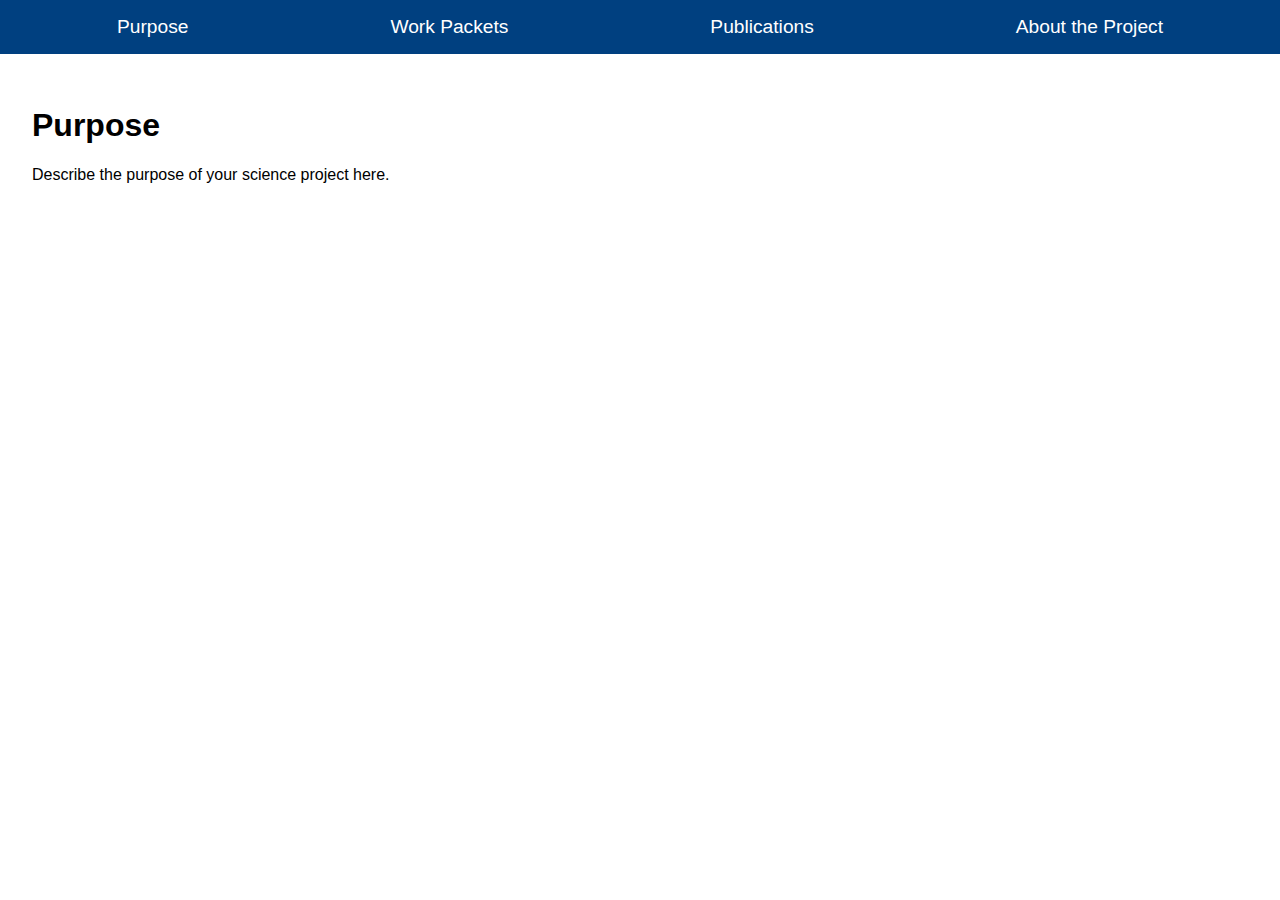
==== index.html @ a75b5d67 "basic intro" ====
<!DOCTYPE html>
<html lang="en">
<head>
    <meta charset="UTF-8">
    <meta name="viewport" content="width=device-width, initial-scale=1.0">
    <title>Science Project</title>
    <link rel="stylesheet" href="styles.css">
    <script>
        function showTab(tabId) {
            const tabs = document.querySelectorAll('.tab-content');
            tabs.forEach(tab => tab.classList.remove('active'));

            const activeTab = document.getElementById(tabId);
            activeTab.classList.add('active');
        }
    </script>
</head>
<body>
<nav>
    <a href="#" onclick="showTab('purpose')">Purpose</a>
    <a href="#" onclick="showTab('work-packets')">Work Packets</a>
    <a href="#" onclick="showTab('publications')">Publications</a>
    <a href="about.html">About the Project</a>
</nav>

<div id="purpose" class="tab-content active">
    <h1>Purpose</h1>
    <p>Describe the purpose of your science project here.</p>
</div>

<div id="work-packets" class="tab-content">
    <h1>Work Packets</h1>
    <p>Include details about your work packets here.</p>
</div>

<div id="publications" class="tab-content">
    <h1>Publications</h1>
    <p>List any publications or related resources here.</p>
</div>
</body>
</html>
---- styles.css ----
body {
    font-family: Arial, sans-serif;
    margin: 0;
    padding: 0;
}
nav {
    background-color: #004080;
    color: white;
    display: flex;
    justify-content: space-around;
    padding: 1rem;
}
nav a {
    color: white;
    text-decoration: none;
    font-size: 1.2rem;
}
nav a:hover {
    text-decoration: underline;
}
.tab-content {
    display: none;
    padding: 2rem;
}
.tab-content.active {
    display: block;
}
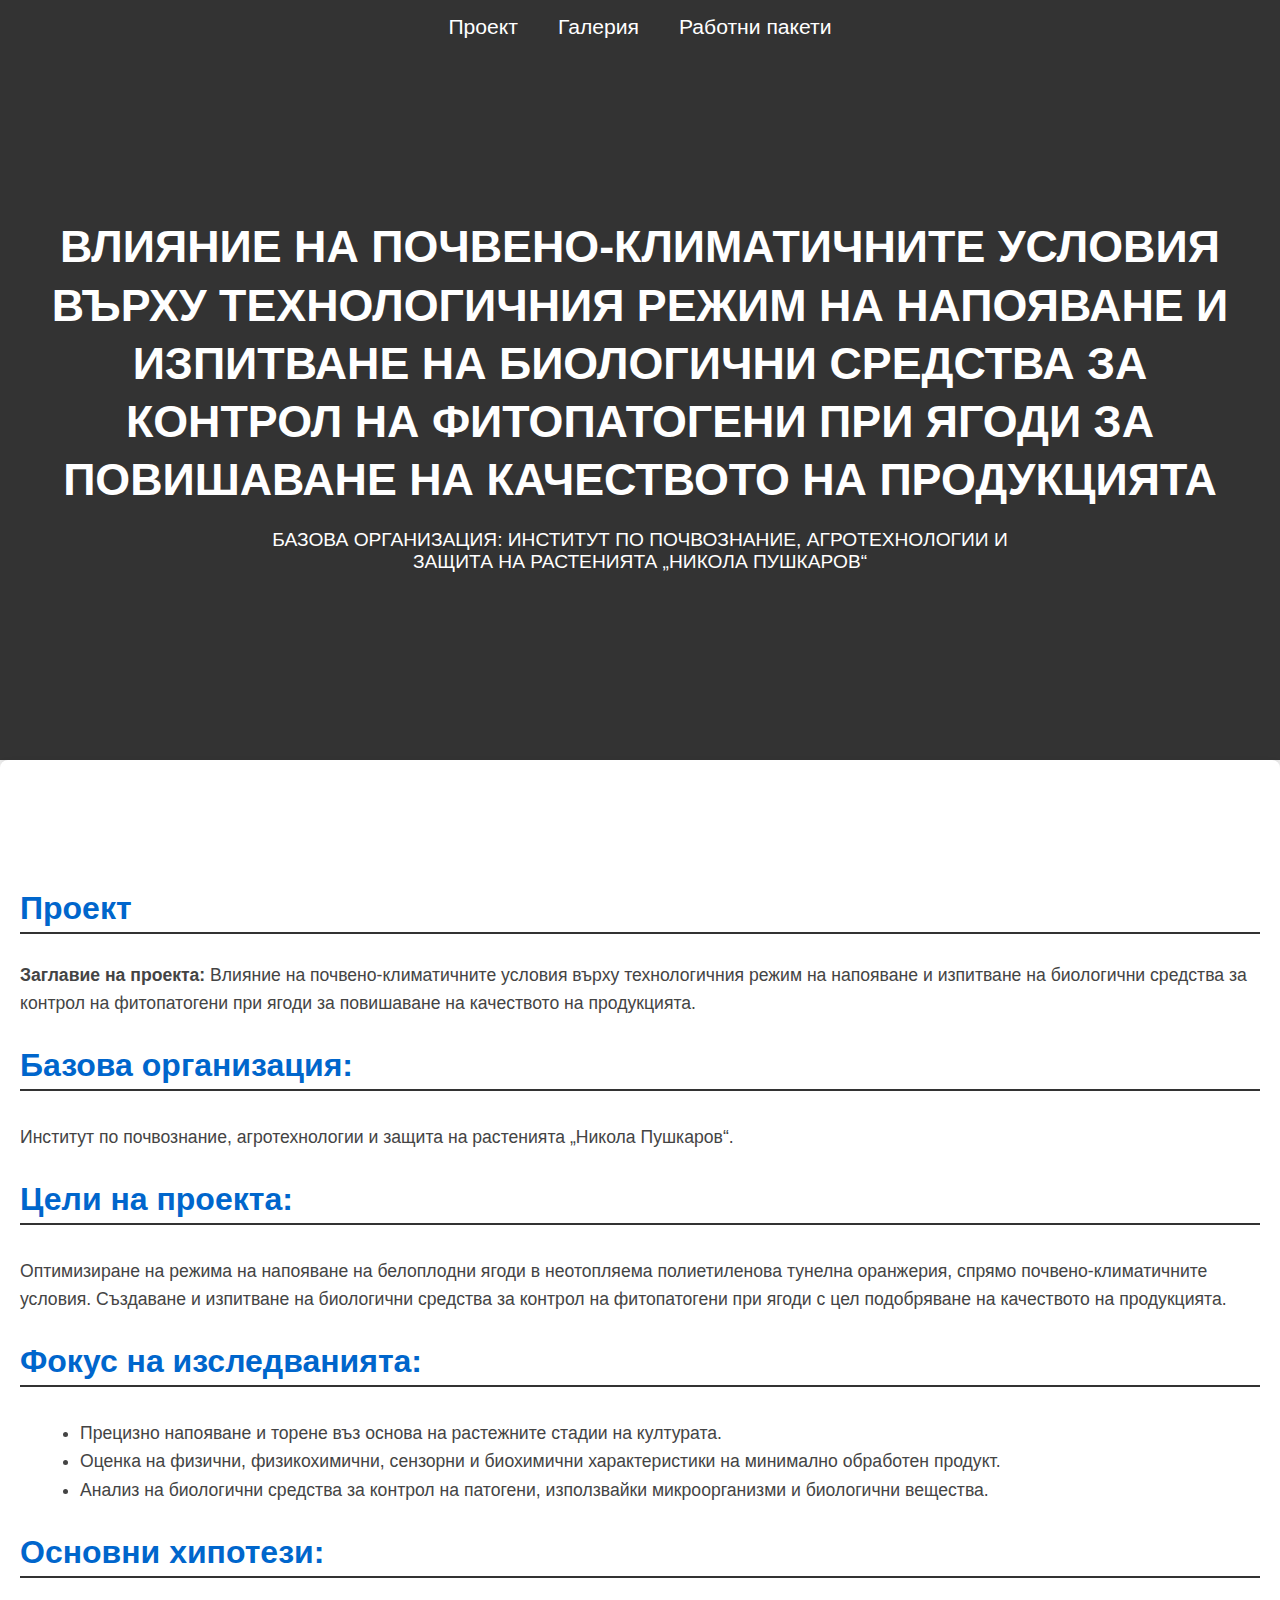
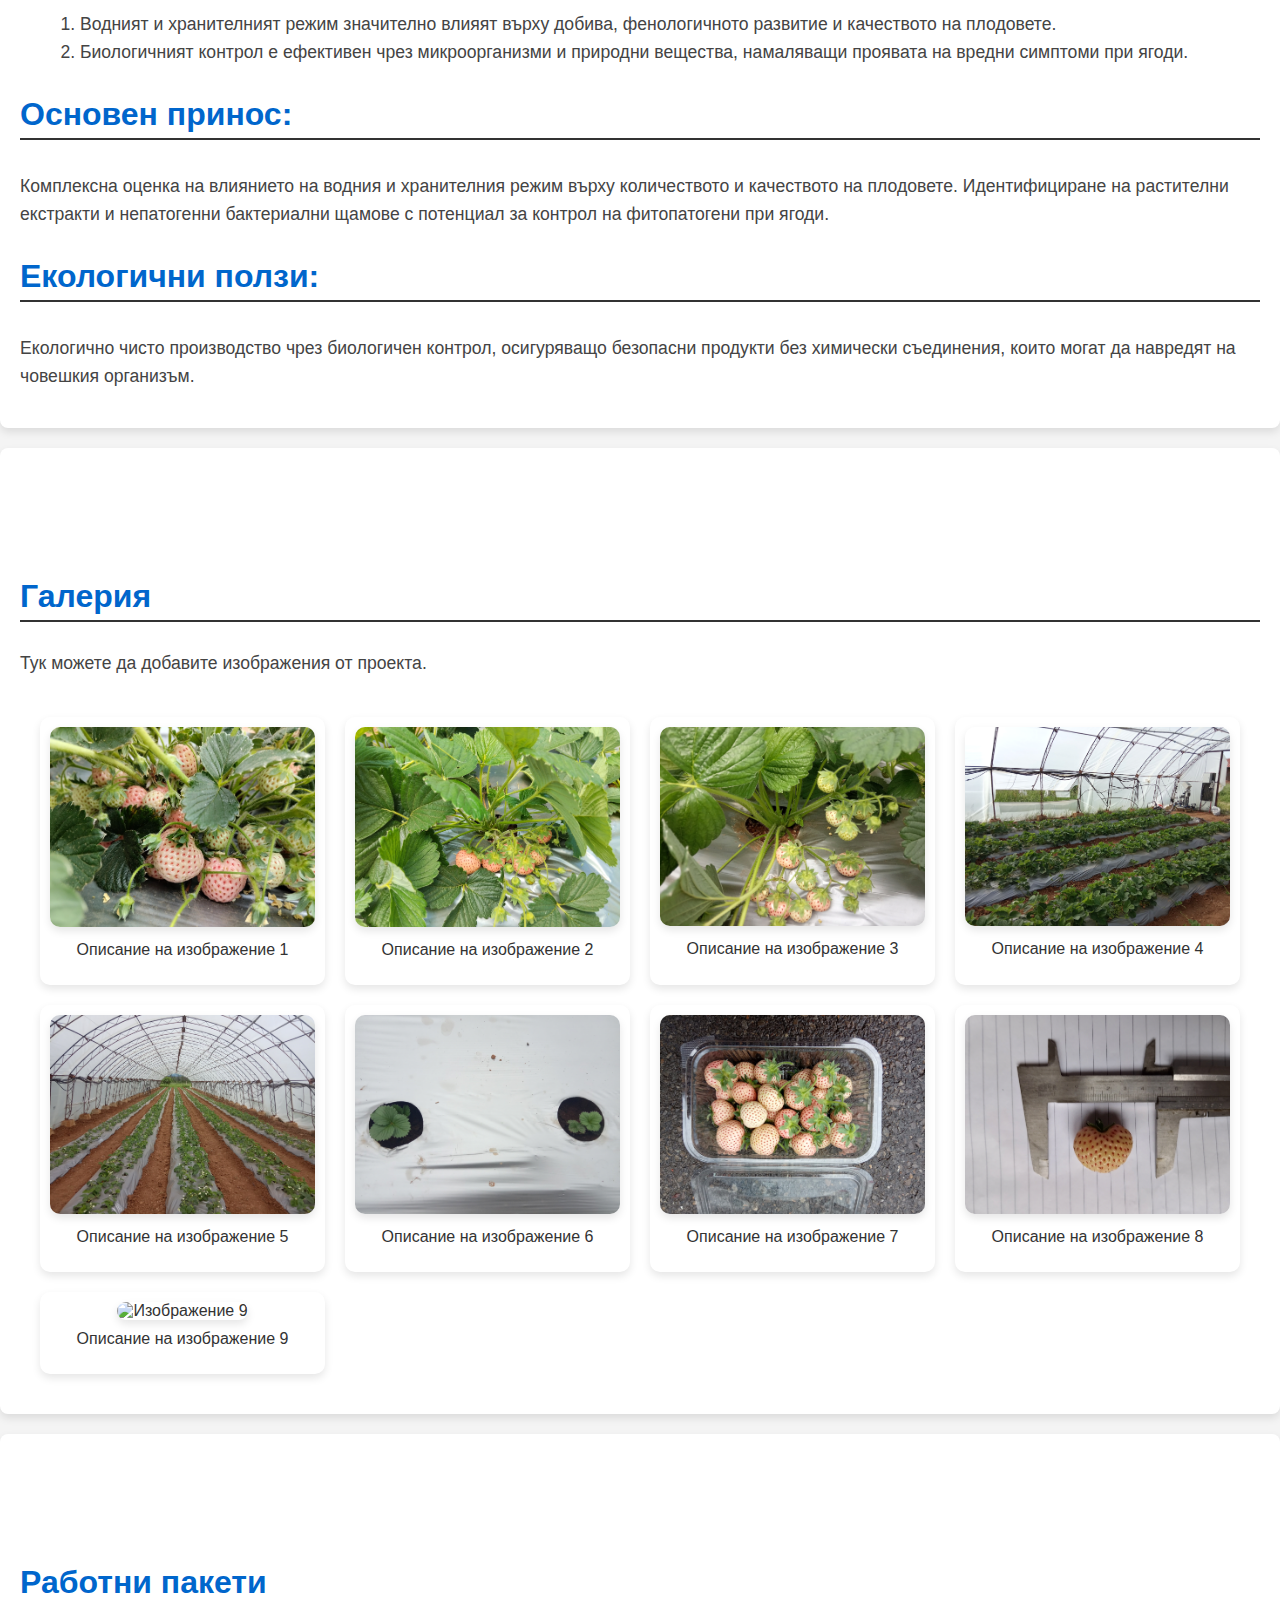
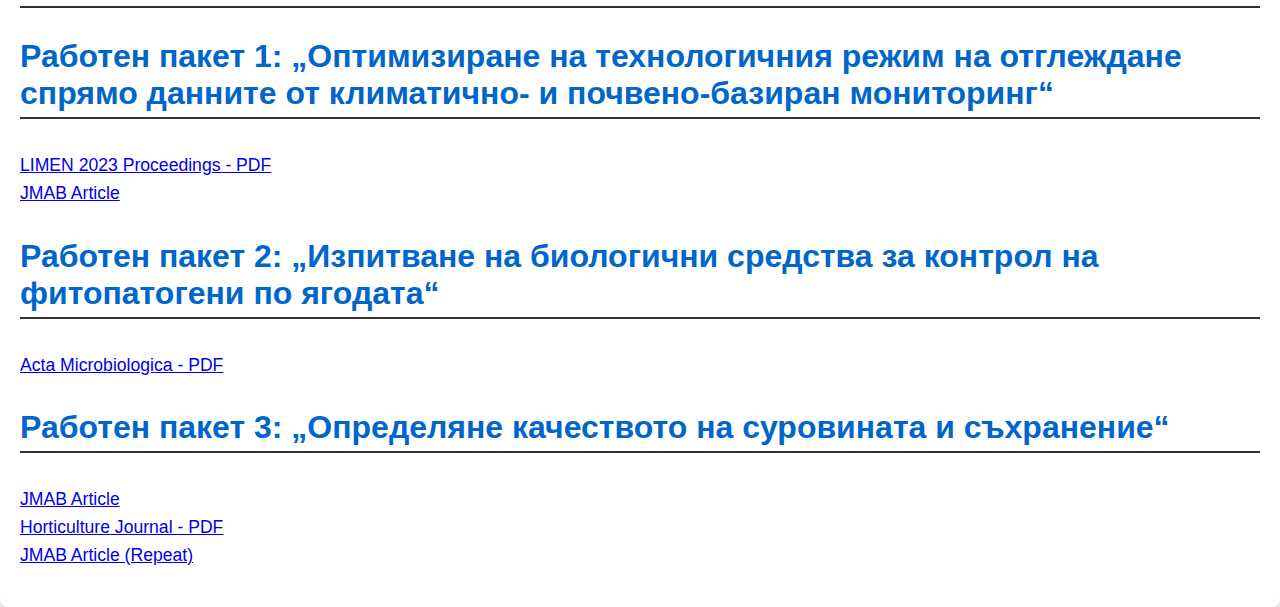
==== commit 0aae9cc6: "testing" ====
--- a/index.html
+++ b/index.html
@@ -1,41 +1,269 @@
 <!DOCTYPE html>
-<html lang="en">
+<html lang="bg">
 <head>
     <meta charset="UTF-8">
     <meta name="viewport" content="width=device-width, initial-scale=1.0">
-    <title>Science Project</title>
-    <link rel="stylesheet" href="styles.css">
-    <script>
-        function showTab(tabId) {
-            const tabs = document.querySelectorAll('.tab-content');
-            tabs.forEach(tab => tab.classList.remove('active'));
-
-            const activeTab = document.getElementById(tabId);
-            activeTab.classList.add('active');
-        }
-    </script>
+    <title>Научно изследване</title>
+    <style>
+        body, html {
+            margin: 0;
+            padding: 0;
+            height: 100%;
+            font-family: Arial, sans-serif;
+            background-color: #f4f4f4; /* Light background color */
+            color: #333;
+        }
+        /* Hero Section */
+        .hero {
+            display: flex;
+            justify-content: center;
+            align-items: center;
+            height: 80vh;
+            padding: 20px;
+            background-color: #333; /* Dark background color */
+            color: white;
+            text-align: center;
+            box-shadow: 0 4px 8px rgba(0, 0, 0, 0.1); /* Slight shadow for depth */
+        }
+        .hero h1 {
+            font-size: 2.8em;
+            margin-bottom: 20px;
+            line-height: 1.3;
+        }
+        .hero p {
+            font-size: 1.2em;
+            max-width: 800px;
+            margin: 0 auto;
+        }
+
+        /* Navbar */
+        .nav-list {
+            display: flex;
+            justify-content: center;
+            background-color: #333;
+            list-style-type: none;
+            margin: 0;
+            padding: 10px 0;
+            position: fixed;
+            top: 0;
+            width: 100%;
+            z-index: 1000;
+        }
+        .nav-list li {
+            margin: 0 20px;
+        }
+        .nav-list a {
+            color: white;
+            text-decoration: none;
+            font-size: 1.2em;
+        }
+        .nav-list a:hover {
+            text-decoration: underline;
+        }
+
+        /* Content sections */
+        .content {
+            padding: 100px 20px 20px; /* Adjusted for spacing below navbar */
+            background-color: white;
+            box-shadow: 0 4px 8px rgba(0, 0, 0, 0.1);
+            margin-bottom: 20px;
+            border-radius: 8px;
+        }
+        .section-title {
+            font-size: 2em;
+            margin-top: 30px;
+            border-bottom: 2px solid #333;
+            padding-bottom: 5px;
+            color: #0066cc;
+        }
+        .section-content {
+            font-size: 1.1em;
+            line-height: 1.6;
+            margin-top: 15px;
+            color: #444;
+        }
+        ul, ol {
+            font-size: 1.1em;
+            line-height: 1.6;
+            margin-left: 20px;
+        }
+
+        /* Gallery Grid Layout */
+        .gallery-grid {
+            display: grid;
+            grid-template-columns: repeat(auto-fill, minmax(250px, 1fr));
+            gap: 20px;
+            padding: 20px;
+            margin-top: 20px;
+        }
+        .gallery-item {
+            background-color: #fff;
+            padding: 10px;
+            border-radius: 10px;
+            text-align: center;
+            box-shadow: 0 4px 8px rgba(0, 0, 0, 0.1);
+            transition: transform 0.3s ease, box-shadow 0.3s ease;
+        }
+        .gallery-item img {
+            width: 100%;
+            height: auto;
+            border-radius: 10px;
+            box-shadow: 0 4px 8px rgba(0, 0, 0, 0.1);
+        }
+        .gallery-item p {
+            font-size: 1em;
+            color: #333;
+            margin-top: 10px;
+        }
+        .gallery-item:hover {
+            transform: scale(1.05);
+            box-shadow: 0 6px 12px rgba(0, 0, 0, 0.2);
+        }
+
+        /* Links */
+        .work-package-links a {
+            color: #0066cc;
+            text-decoration: none;
+            font-weight: bold;
+        }
+        .work-package-links a:hover {
+            text-decoration: underline;
+        }
+
+    </style>
 </head>
 <body>
-<nav>
-    <a href="#" onclick="showTab('purpose')">Purpose</a>
-    <a href="#" onclick="showTab('work-packets')">Work Packets</a>
-    <a href="#" onclick="showTab('publications')">Publications</a>
-    <a href="about.html">About the Project</a>
-</nav>
-
-<div id="purpose" class="tab-content active">
-    <h1>Purpose</h1>
-    <p>Describe the purpose of your science project here.</p>
-</div>
-
-<div id="work-packets" class="tab-content">
-    <h1>Work Packets</h1>
-    <p>Include details about your work packets here.</p>
-</div>
-
-<div id="publications" class="tab-content">
-    <h1>Publications</h1>
-    <p>List any publications or related resources here.</p>
-</div>
+
+<!-- Navbar -->
+<ul class="nav-list">
+    <li><a href="#project">Проект</a></li>
+    <li><a href="#gallery">Галерия</a></li>
+    <li><a href="#work-packages">Работни пакети</a></li>
+</ul>
+
+<!-- Hero Section -->
+<div class="hero">
+    <div>
+        <h1>ВЛИЯНИЕ НА ПОЧВЕНО-КЛИМАТИЧНИТЕ УСЛОВИЯ ВЪРХУ ТЕХНОЛОГИЧНИЯ РЕЖИМ НА НАПОЯВАНЕ И ИЗПИТВАНЕ НА БИОЛОГИЧНИ СРЕДСТВА ЗА КОНТРОЛ НА ФИТОПАТОГЕНИ ПРИ ЯГОДИ ЗА ПОВИШАВАНЕ НА КАЧЕСТВОТО НА ПРОДУКЦИЯТА</h1>
+        <p>БАЗОВА ОРГАНИЗАЦИЯ: ИНСТИТУТ ПО ПОЧВОЗНАНИЕ, АГРОТЕХНОЛОГИИ И ЗАЩИТА НА РАСТЕНИЯТА „НИКОЛА ПУШКАРОВ“</p>
+    </div>
+</div>
+
+<!-- Project Section -->
+<div id="project" class="content">
+    <h2 class="section-title">Проект</h2>
+    <p class="section-content">
+        <strong>Заглавие на проекта:</strong> Влияние на почвено-климатичните условия върху технологичния режим на напояване и изпитване на биологични средства за контрол на фитопатогени при ягоди за повишаване на качеството на продукцията.
+    </p>
+    <h3 class="section-title">Базова организация:</h3>
+    <p class="section-content">
+        Институт по почвознание, агротехнологии и защита на растенията „Никола Пушкаров“.
+    </p>
+    <h3 class="section-title">Цели на проекта:</h3>
+    <p class="section-content">
+        Оптимизиране на режима на напояване на белоплодни ягоди в неотопляема полиетиленова тунелна оранжерия, спрямо почвено-климатичните условия. Създаване и изпитване на биологични средства за контрол на фитопатогени при ягоди с цел подобряване на качеството на продукцията.
+    </p>
+    <h3 class="section-title">Фокус на изследванията:</h3>
+    <ul class="section-content">
+        <li>Прецизно напояване и торене въз основа на растежните стадии на културата.</li>
+        <li>Оценка на физични, физикохимични, сензорни и биохимични характеристики на минимално обработен продукт.</li>
+        <li>Анализ на биологични средства за контрол на патогени, използвайки микроорганизми и биологични вещества.</li>
+    </ul>
+    <h3 class="section-title">Основни хипотези:</h3>
+    <ol class="section-content">
+        <li>Водният и хранителният режим значително влияят върху добива, фенологичното развитие и качеството на плодовете.</li>
+        <li>Биологичният контрол е ефективен чрез микроорганизми и природни вещества, намаляващи проявата на вредни симптоми при ягоди.</li>
+    </ol>
+    <h3 class="section-title">Основен принос:</h3>
+    <p class="section-content">
+        Комплексна оценка на влиянието на водния и хранителния режим върху количеството и качеството на плодовете. Идентифициране на растителни екстракти и непатогенни бактериални щамове с потенциал за контрол на фитопатогени при ягоди.
+    </p>
+    <h3 class="section-title">Екологични ползи:</h3>
+    <p class="section-content">
+        Екологично чисто производство чрез биологичен контрол, осигуряващо безопасни продукти без химически съединения, които могат да навредят на човешкия организъм.
+    </p>
+</div>
+
+<!-- Gallery Section -->
+<div id="gallery" class="content">
+    <h2 class="section-title">Галерия</h2>
+    <p class="section-content">Тук можете да добавите изображения от проекта.</p>
+
+    <!-- Gallery Container -->
+    <div class="gallery-grid">
+        <!-- Image 1 -->
+        <div class="gallery-item">
+            <img src="photos/straw_b_close.png" alt="Изображение 1">
+            <p>Описание на изображение 1</p>
+        </div>
+        <!-- Image 2 -->
+        <div class="gallery-item">
+            <img src="photos/straw_b_far1.png" alt="Изображение 2">
+            <p>Описание на изображение 2</p>
+        </div>
+        <!-- Image 3 -->
+        <div class="gallery-item">
+            <img src="photos/straw_b_far2.png" alt="Изображение 3">
+            <p>Описание на изображение 3</p>
+        </div>
+        <!-- Image 4 -->
+        <div class="gallery-item">
+            <img src="photos/straw_b_field.png" alt="Изображение 4">
+            <p>Описание на изображение 4</p>
+        </div>
+        <!-- Image 5 -->
+        <div class="gallery-item">
+            <img src="photos/straw_b_field_vertical.png" alt="Изображение 5">
+            <p>Описание на изображение 5</p>
+        </div>
+        <!-- Image 6 -->
+        <div class="gallery-item">
+            <img src="photos/straw_b_holes.png" alt="Изображение 6">
+            <p>Описание на изображение 6</p>
+        </div>
+        <!-- Image 7 -->
+        <div class="gallery-item">
+            <img src="photos/straw_b_pack.png" alt="Изображение 7">
+            <p>Описание на изображение 7</p>
+        </div>
+        <!-- Image 8 -->
+        <div class="gallery-item">
+            <img src="photos/straw_b_size.png" alt="Изображение 8">
+            <p>Описание на изображение 8</p>
+        </div>
+        <!-- Image 9 -->
+        <div class="gallery-item">
+            <img src="photos/watering_machine.png" alt="Изображение 9">
+            <p>Описание на изображение 9</p>
+        </div>
+    </div>
+</div>
+
+<!-- Work Packages Section -->
+<div id="work-packages" class="content">
+    <h2 class="section-title">Работни пакети</h2>
+
+    <!-- Work Package 1 -->
+    <h3 class="section-title">Работен пакет 1: „Оптимизиране на технологичния режим на отглеждане спрямо данните от климатично- и почвено-базиран мониторинг“</h3>
+    <p class="section-content">
+        <a href="https://limen-conference.com/wp-content/uploads/2024/10/LIMEN_2023-Proceedings-WEB.pdf" target="_blank">LIMEN 2023 Proceedings - PDF</a><br>
+        <a href="https://jmabonline.com/en/article/NOaAtILAlbXzFqUeLrQF" target="_blank">JMAB Article</a>
+    </p>
+
+    <!-- Work Package 2 -->
+    <h3 class="section-title">Работен пакет 2: „Изпитване на биологични средства за контрол на фитопатогени по ягодата“</h3>
+    <p class="section-content">
+        <a href="https://actamicrobio.bg/archive/issue-3-2024/amb-3-2024-article-10.pdf" target="_blank">Acta Microbiologica - PDF</a>
+    </p>
+
+    <!-- Work Package 3 -->
+    <h3 class="section-title">Работен пакет 3: „Определяне качеството на суровината и съхранение“</h3>
+    <p class="section-content">
+        <a href="https://jmabonline.com/en/article/2PJq7ldE7EzakImATz9h" target="_blank">JMAB Article</a><br>
+        <a href="https://horticulturejournal.usamv.ro/pdf/2024/issue_1/Art58.pdf" target="_blank">Horticulture Journal - PDF</a><br>
+        <a href="https://jmabonline.com/en/article/NOaAtILAlbXzFqUeLrQF" target="_blank">JMAB Article (Repeat)</a>
+    </p>
+</div>
+
 </body>
 </html>
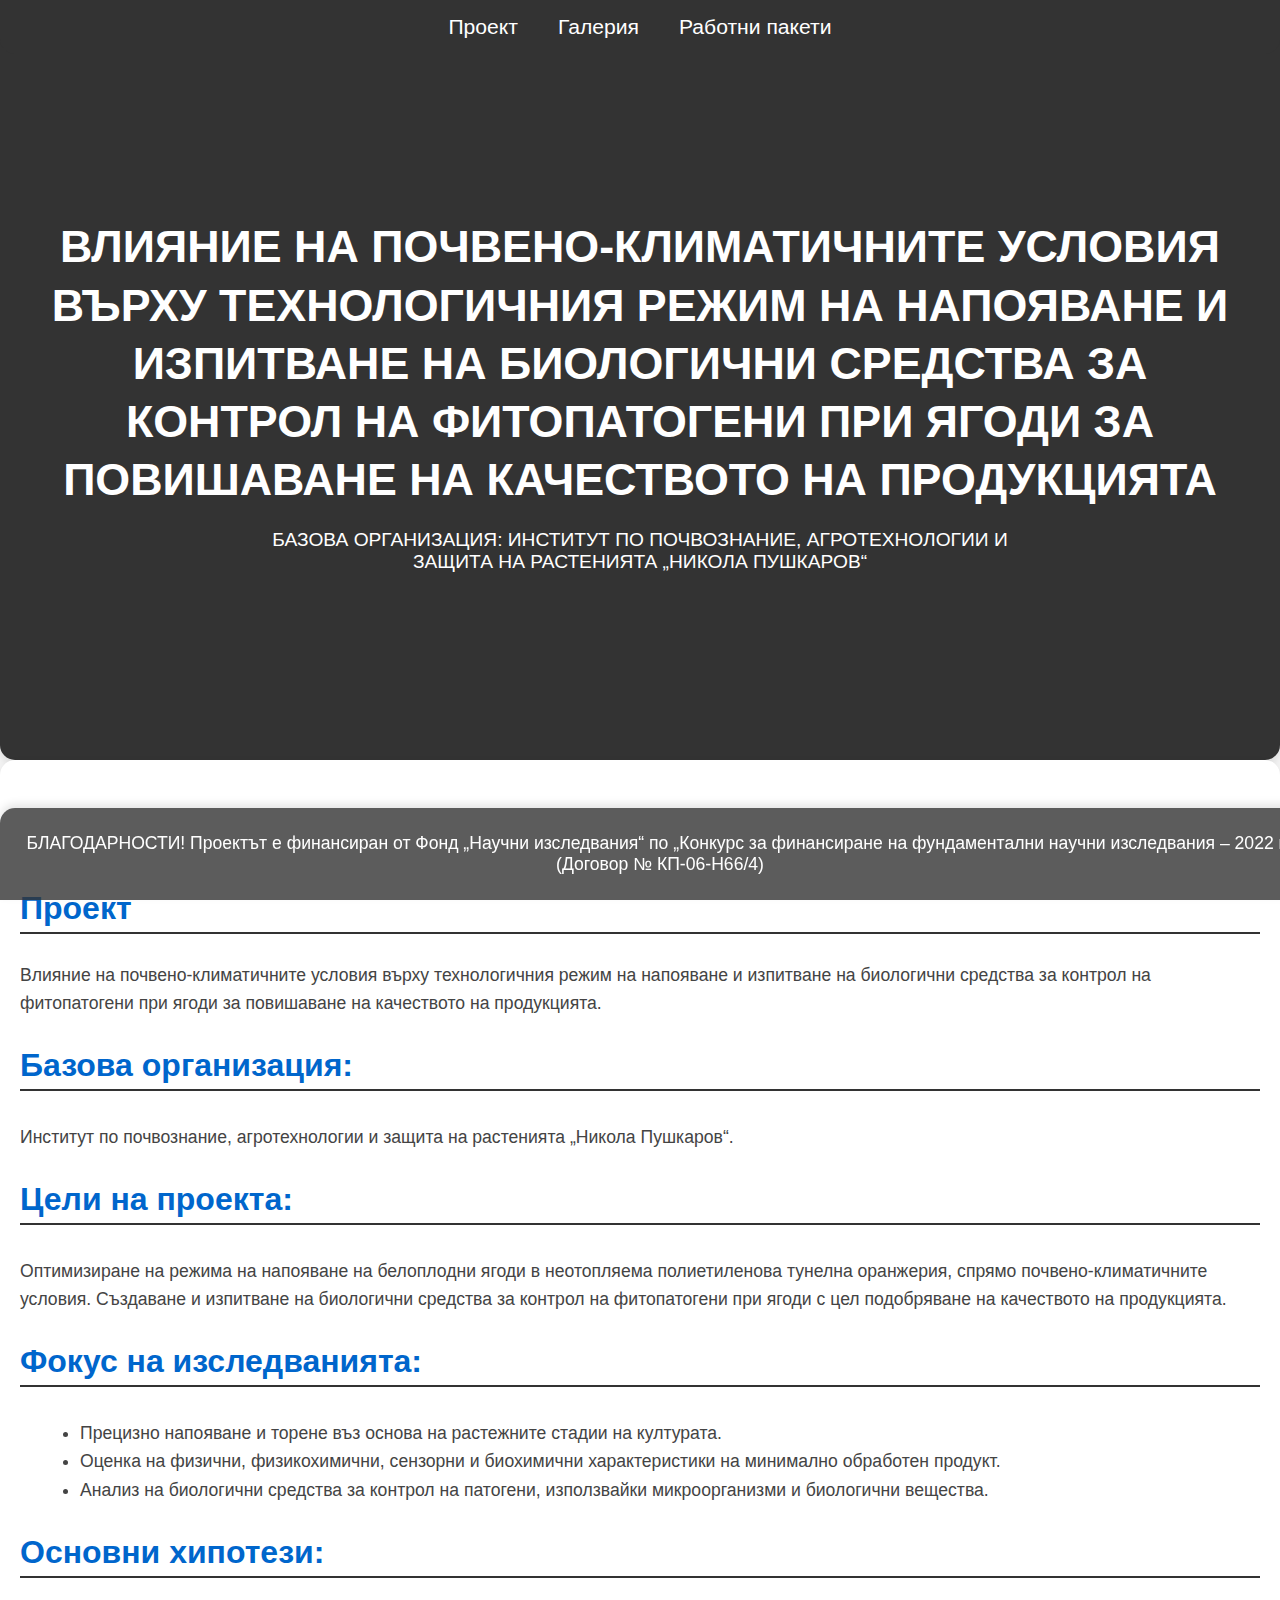
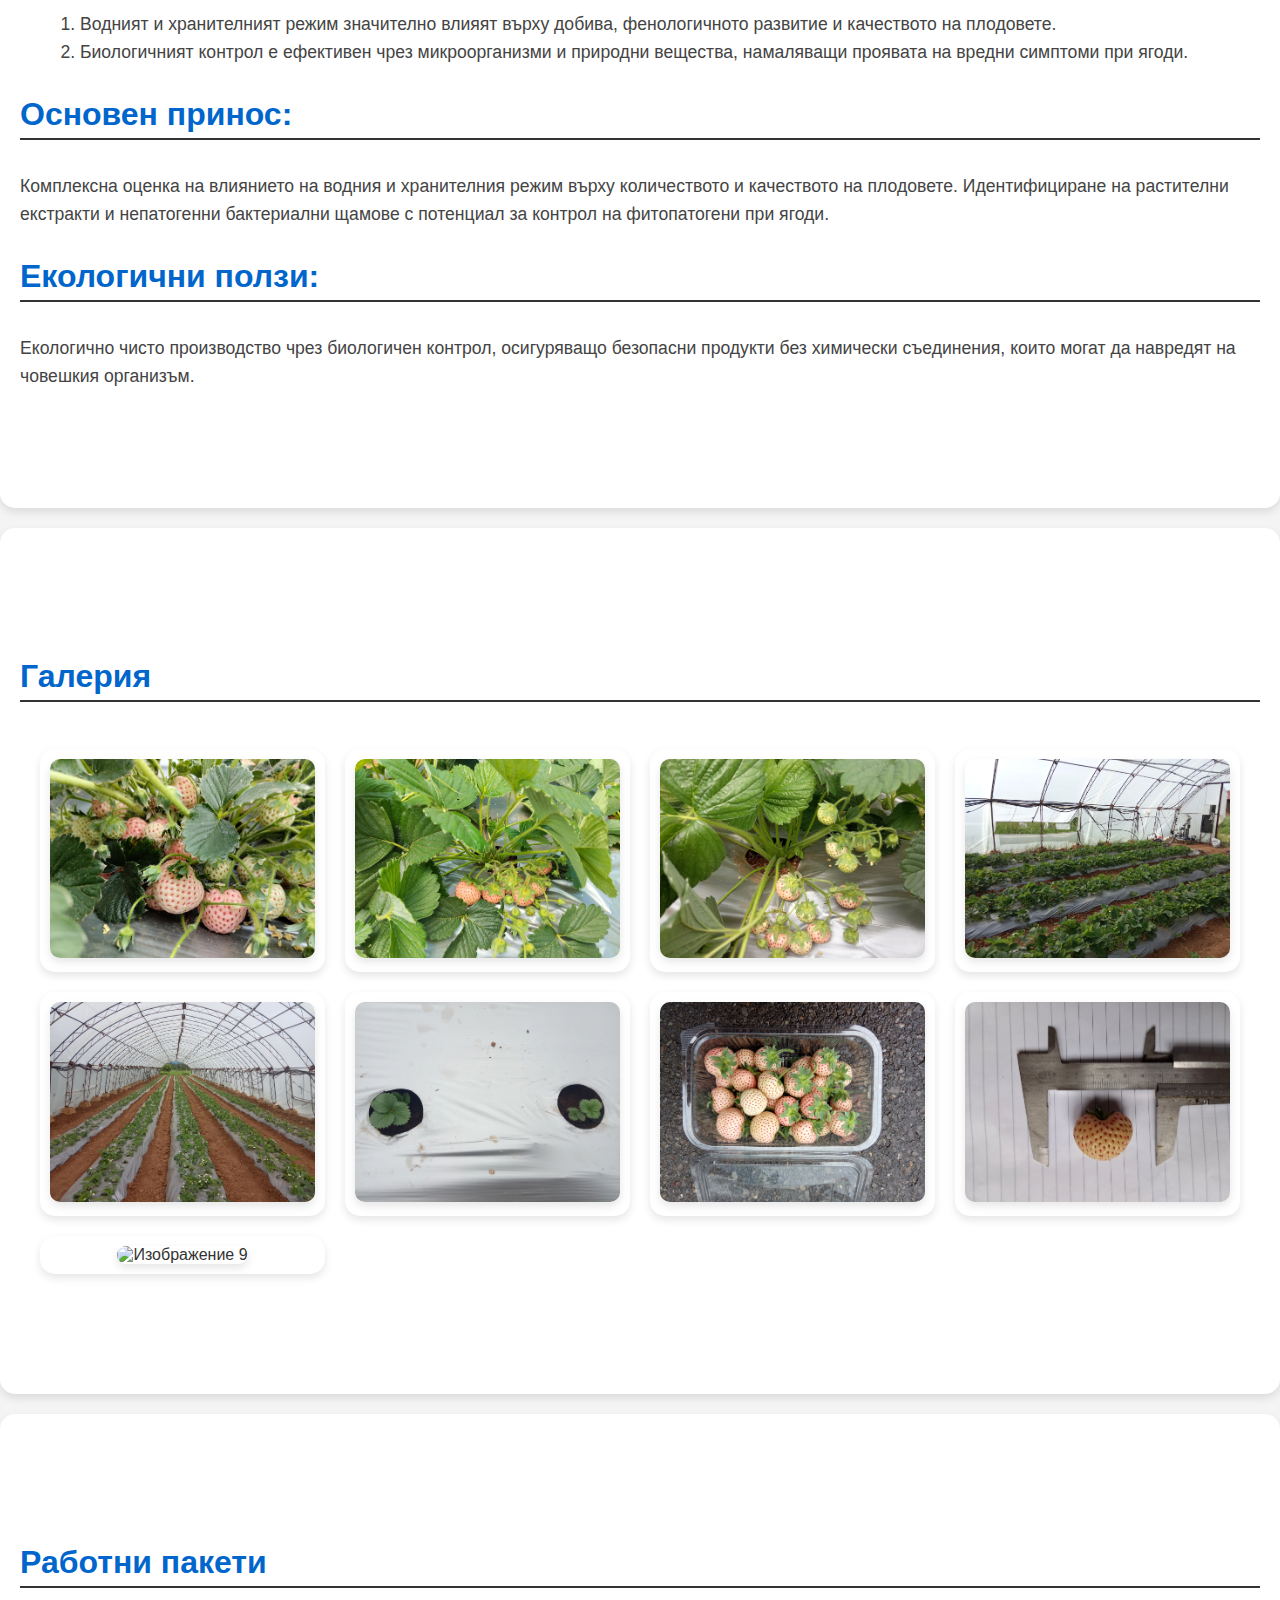
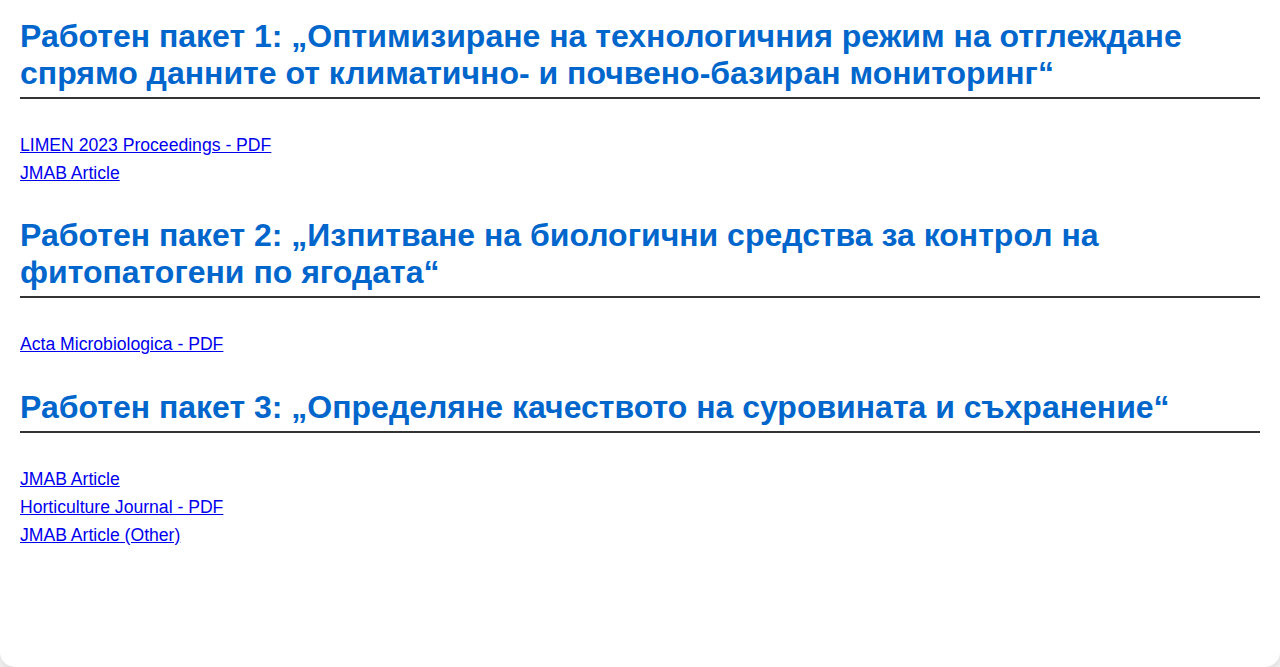
==== commit aedffeaa: "fixes and final touches" ====
--- a/index.html
+++ b/index.html
@@ -5,6 +5,11 @@
     <meta name="viewport" content="width=device-width, initial-scale=1.0">
     <title>Научно изследване</title>
     <style>
+        /* Enable smooth scrolling */
+        html {
+            scroll-behavior: smooth;
+        }
+
         body, html {
             margin: 0;
             padding: 0;
@@ -12,7 +17,9 @@
             font-family: Arial, sans-serif;
             background-color: #f4f4f4; /* Light background color */
             color: #333;
-        }
+            position: relative; /* To ensure footer works properly */
+        }
+
         /* Hero Section */
         .hero {
             display: flex;
@@ -24,12 +31,15 @@
             color: white;
             text-align: center;
             box-shadow: 0 4px 8px rgba(0, 0, 0, 0.1); /* Slight shadow for depth */
-        }
+            border-radius: 15px; /* Curved edges */
+        }
+
         .hero h1 {
             font-size: 2.8em;
             margin-bottom: 20px;
             line-height: 1.3;
         }
+
         .hero p {
             font-size: 1.2em;
             max-width: 800px;
@@ -48,27 +58,32 @@
             top: 0;
             width: 100%;
             z-index: 1000;
-        }
+            border-radius: 0 0 15px 15px; /* Curved edges on bottom of navbar */
+        }
+
         .nav-list li {
             margin: 0 20px;
         }
+
         .nav-list a {
             color: white;
             text-decoration: none;
             font-size: 1.2em;
         }
+
         .nav-list a:hover {
             text-decoration: underline;
         }
 
         /* Content sections */
         .content {
-            padding: 100px 20px 20px; /* Adjusted for spacing below navbar */
+            padding: 100px 20px 100px; /* Adjusted for spacing below navbar */
             background-color: white;
             box-shadow: 0 4px 8px rgba(0, 0, 0, 0.1);
             margin-bottom: 20px;
-            border-radius: 8px;
-        }
+            border-radius: 15px; /* Curved edges */
+        }
+
         .section-title {
             font-size: 2em;
             margin-top: 30px;
@@ -76,12 +91,14 @@
             padding-bottom: 5px;
             color: #0066cc;
         }
+
         .section-content {
             font-size: 1.1em;
             line-height: 1.6;
             margin-top: 15px;
             color: #444;
         }
+
         ul, ol {
             font-size: 1.1em;
             line-height: 1.6;
@@ -96,25 +113,29 @@
             padding: 20px;
             margin-top: 20px;
         }
+
         .gallery-item {
             background-color: #fff;
             padding: 10px;
-            border-radius: 10px;
+            border-radius: 15px; /* Curved edges */
             text-align: center;
             box-shadow: 0 4px 8px rgba(0, 0, 0, 0.1);
             transition: transform 0.3s ease, box-shadow 0.3s ease;
         }
+
         .gallery-item img {
             width: 100%;
             height: auto;
             border-radius: 10px;
             box-shadow: 0 4px 8px rgba(0, 0, 0, 0.1);
         }
+
         .gallery-item p {
             font-size: 1em;
             color: #333;
             margin-top: 10px;
         }
+
         .gallery-item:hover {
             transform: scale(1.05);
             box-shadow: 0 6px 12px rgba(0, 0, 0, 0.2);
@@ -126,10 +147,33 @@
             text-decoration: none;
             font-weight: bold;
         }
+
         .work-package-links a:hover {
             text-decoration: underline;
         }
 
+        .footer {
+            position: fixed; /* Fixed position to keep it at the bottom of the screen */
+            bottom: 0;
+            left: 0;
+            width: 100%;
+            background-color: rgba(51, 51, 51, 0.8); /* Dark background with opacity (80%) */
+            color: white;
+            text-align: center;
+            padding: 20px;
+            font-size: 1.1em;
+            box-shadow: 0 -4px 8px rgba(0, 0, 0, 0.1); /* Adds a subtle shadow above the footer */
+            z-index: 9999; /* Makes sure it's above other content */
+            border-radius: 15px 15px 0 0; /* Curved edges on top of footer */
+        }
+
+        .footer p {
+            margin: 5px 0;
+        }
+
+        .footer strong {
+            font-size: 1.2em;
+        }
     </style>
 </head>
 <body>
@@ -153,7 +197,7 @@
 <div id="project" class="content">
     <h2 class="section-title">Проект</h2>
     <p class="section-content">
-        <strong>Заглавие на проекта:</strong> Влияние на почвено-климатичните условия върху технологичния режим на напояване и изпитване на биологични средства за контрол на фитопатогени при ягоди за повишаване на качеството на продукцията.
+        Влияние на почвено-климатичните условия върху технологичния режим на напояване и изпитване на биологични средства за контрол на фитопатогени при ягоди за повишаване на качеството на продукцията.
     </p>
     <h3 class="section-title">Базова организация:</h3>
     <p class="section-content">
@@ -187,54 +231,52 @@
 <!-- Gallery Section -->
 <div id="gallery" class="content">
     <h2 class="section-title">Галерия</h2>
-    <p class="section-content">Тук можете да добавите изображения от проекта.</p>
-
     <!-- Gallery Container -->
     <div class="gallery-grid">
         <!-- Image 1 -->
         <div class="gallery-item">
             <img src="photos/straw_b_close.png" alt="Изображение 1">
-            <p>Описание на изображение 1</p>
+
         </div>
         <!-- Image 2 -->
         <div class="gallery-item">
             <img src="photos/straw_b_far1.png" alt="Изображение 2">
-            <p>Описание на изображение 2</p>
+
         </div>
         <!-- Image 3 -->
         <div class="gallery-item">
             <img src="photos/straw_b_far2.png" alt="Изображение 3">
-            <p>Описание на изображение 3</p>
+
         </div>
         <!-- Image 4 -->
         <div class="gallery-item">
             <img src="photos/straw_b_field.png" alt="Изображение 4">
-            <p>Описание на изображение 4</p>
+
         </div>
         <!-- Image 5 -->
         <div class="gallery-item">
             <img src="photos/straw_b_field_vertical.png" alt="Изображение 5">
-            <p>Описание на изображение 5</p>
+
         </div>
         <!-- Image 6 -->
         <div class="gallery-item">
             <img src="photos/straw_b_holes.png" alt="Изображение 6">
-            <p>Описание на изображение 6</p>
+
         </div>
         <!-- Image 7 -->
         <div class="gallery-item">
             <img src="photos/straw_b_pack.png" alt="Изображение 7">
-            <p>Описание на изображение 7</p>
+
         </div>
         <!-- Image 8 -->
         <div class="gallery-item">
             <img src="photos/straw_b_size.png" alt="Изображение 8">
-            <p>Описание на изображение 8</p>
+
         </div>
         <!-- Image 9 -->
         <div class="gallery-item">
             <img src="photos/watering_machine.png" alt="Изображение 9">
-            <p>Описание на изображение 9</p>
+
         </div>
     </div>
 </div>
@@ -261,8 +303,14 @@
     <p class="section-content">
         <a href="https://jmabonline.com/en/article/2PJq7ldE7EzakImATz9h" target="_blank">JMAB Article</a><br>
         <a href="https://horticulturejournal.usamv.ro/pdf/2024/issue_1/Art58.pdf" target="_blank">Horticulture Journal - PDF</a><br>
-        <a href="https://jmabonline.com/en/article/NOaAtILAlbXzFqUeLrQF" target="_blank">JMAB Article (Repeat)</a>
-    </p>
+        <a href="https://jmabonline.com/en/article/NOaAtILAlbXzFqUeLrQF" target="_blank">JMAB Article (Other)</a>
+    </p>
+</div>
+
+<!-- Footer -->
+<div class="footer">
+    <p>БЛАГОДАРНОСТИ!
+        Проектът е финансиран от Фонд „Научни изследвания“ по „Конкурс за финансиране на фундаментални научни изследвания – 2022 г.“ (Договор № КП-06-Н66/4)</p>
 </div>
 
 </body>
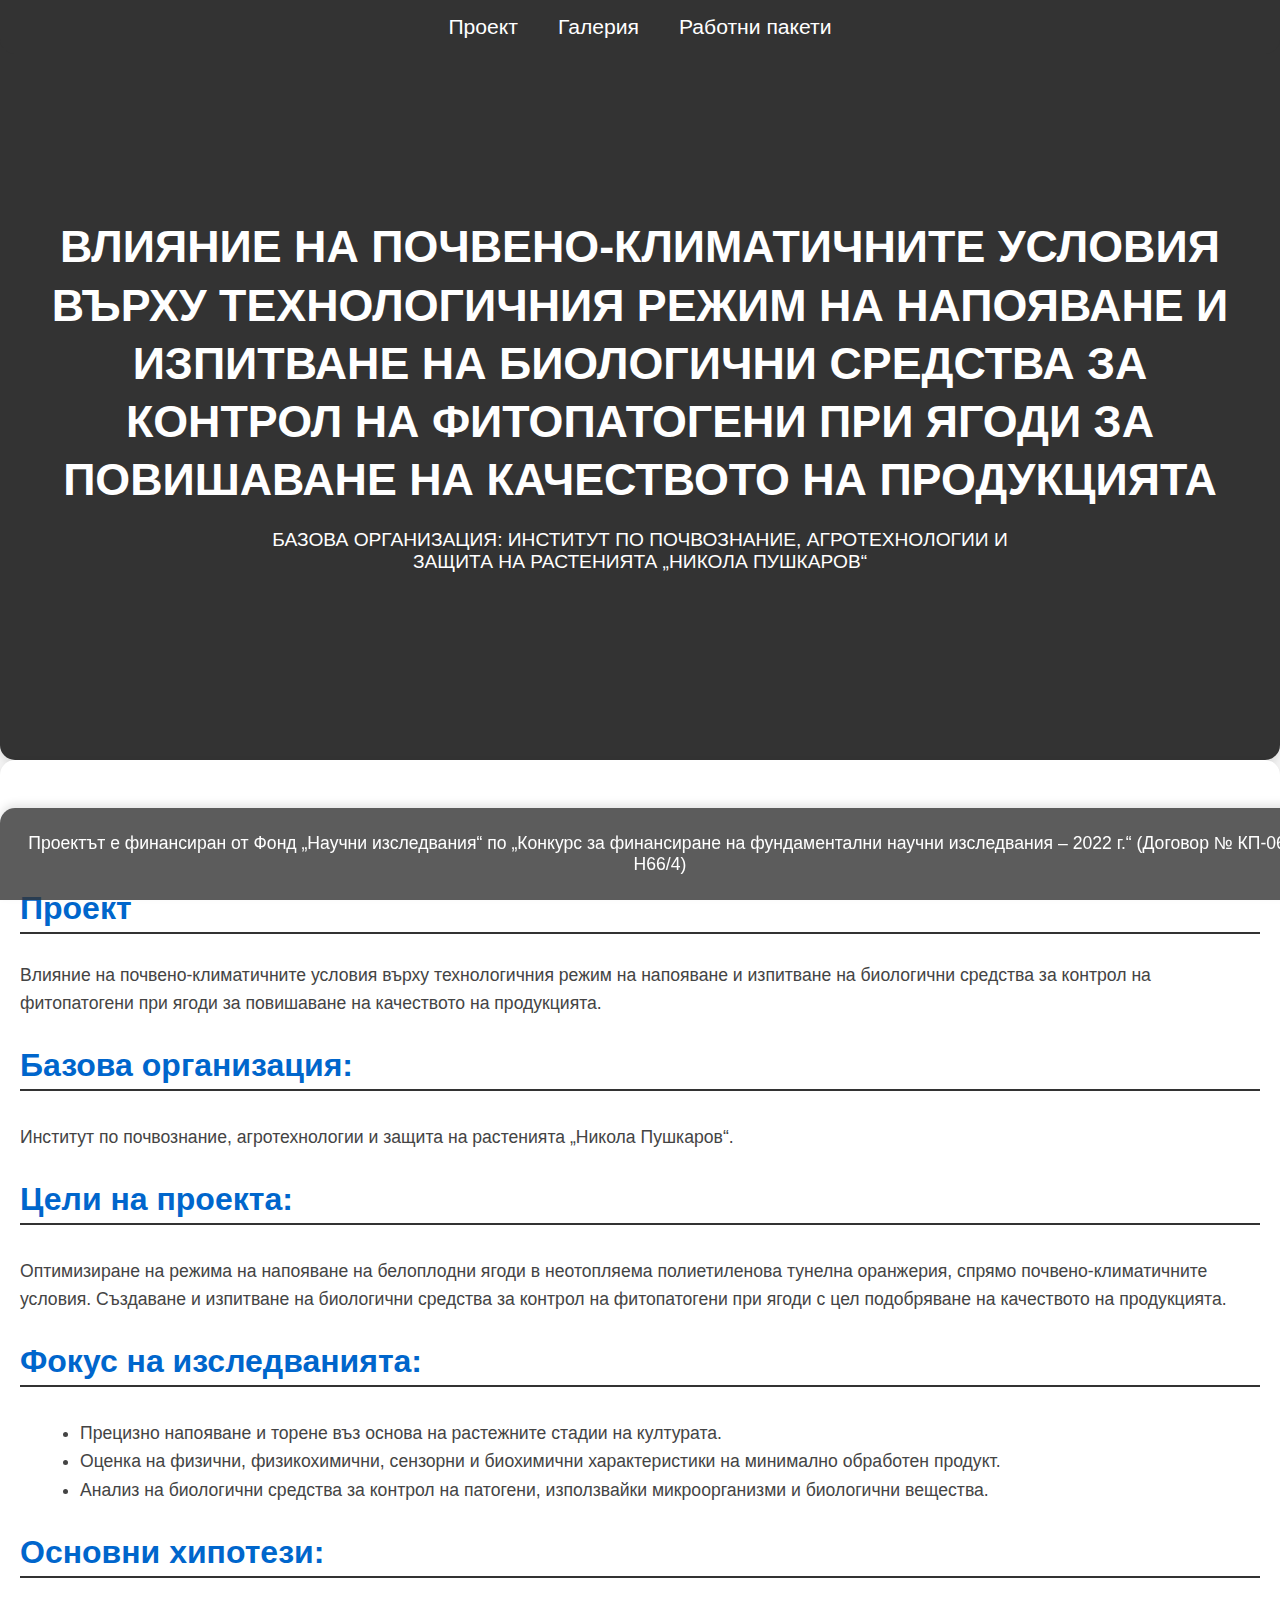
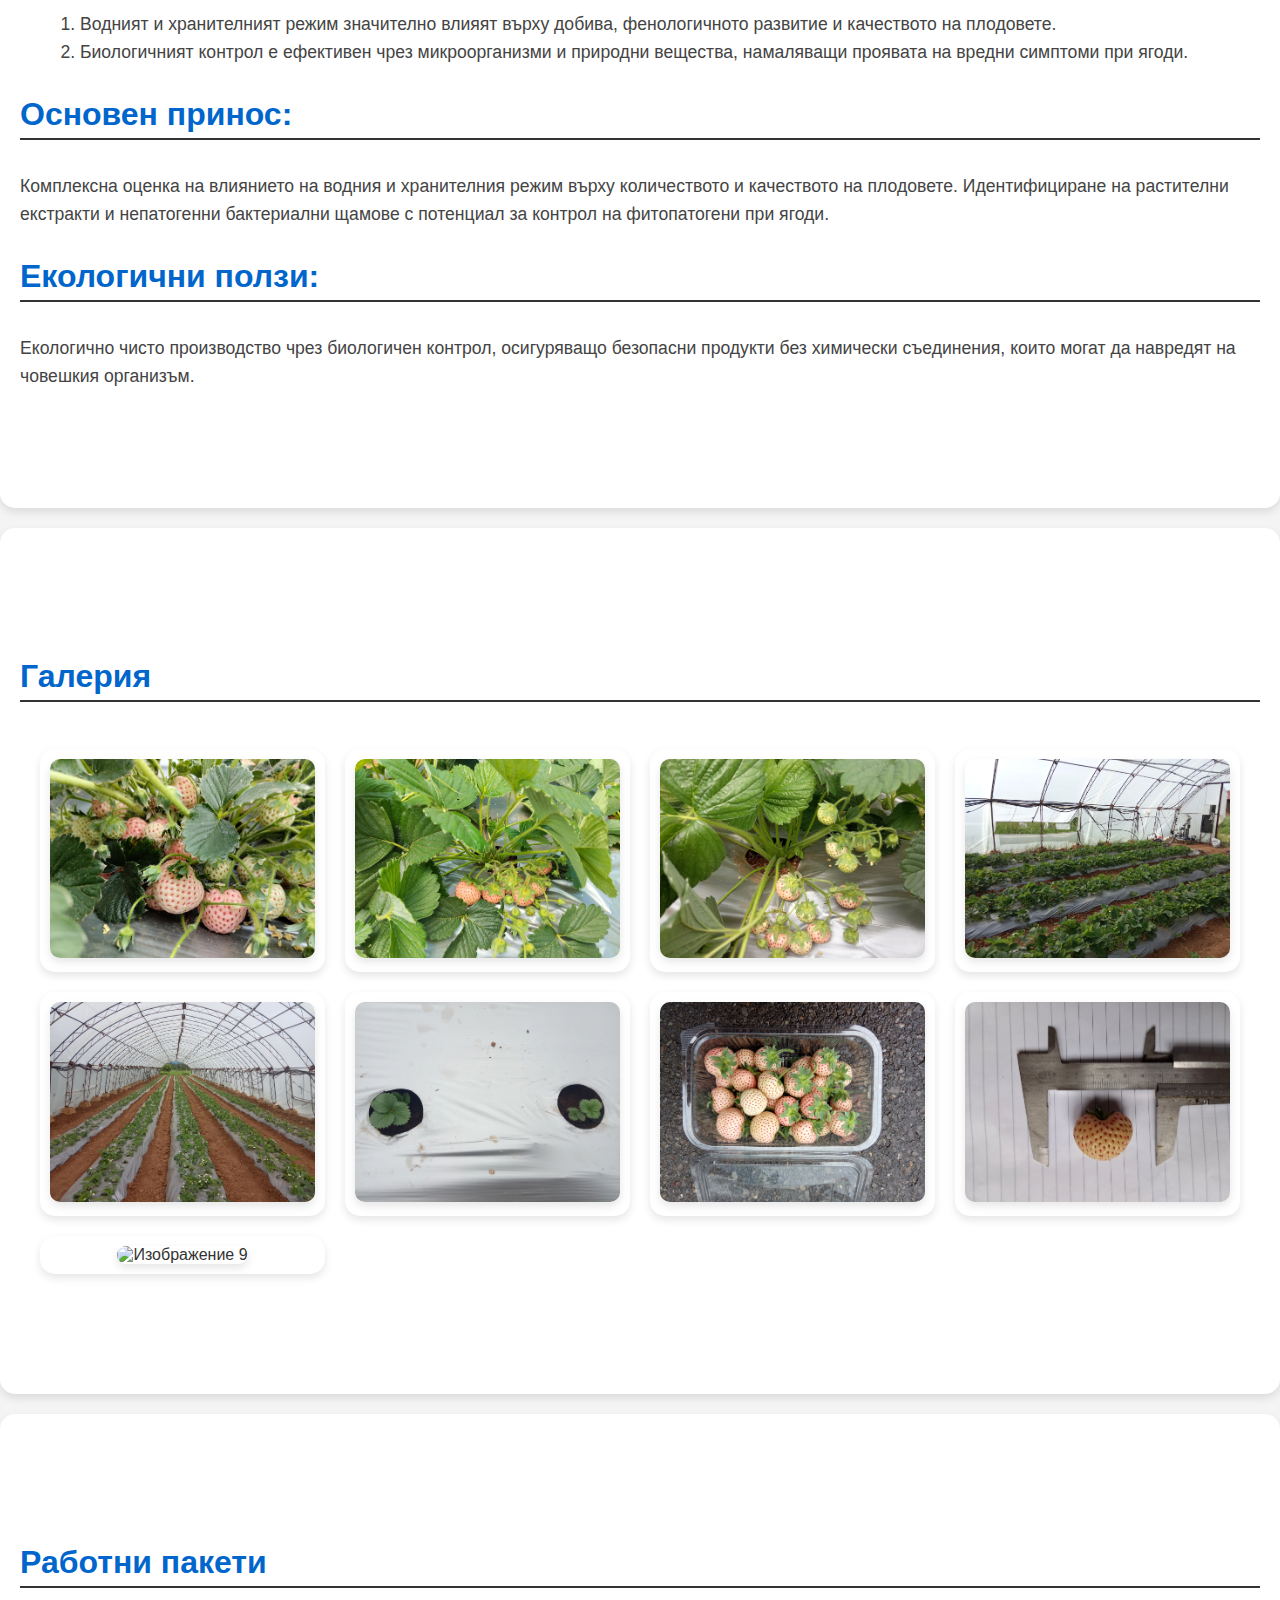
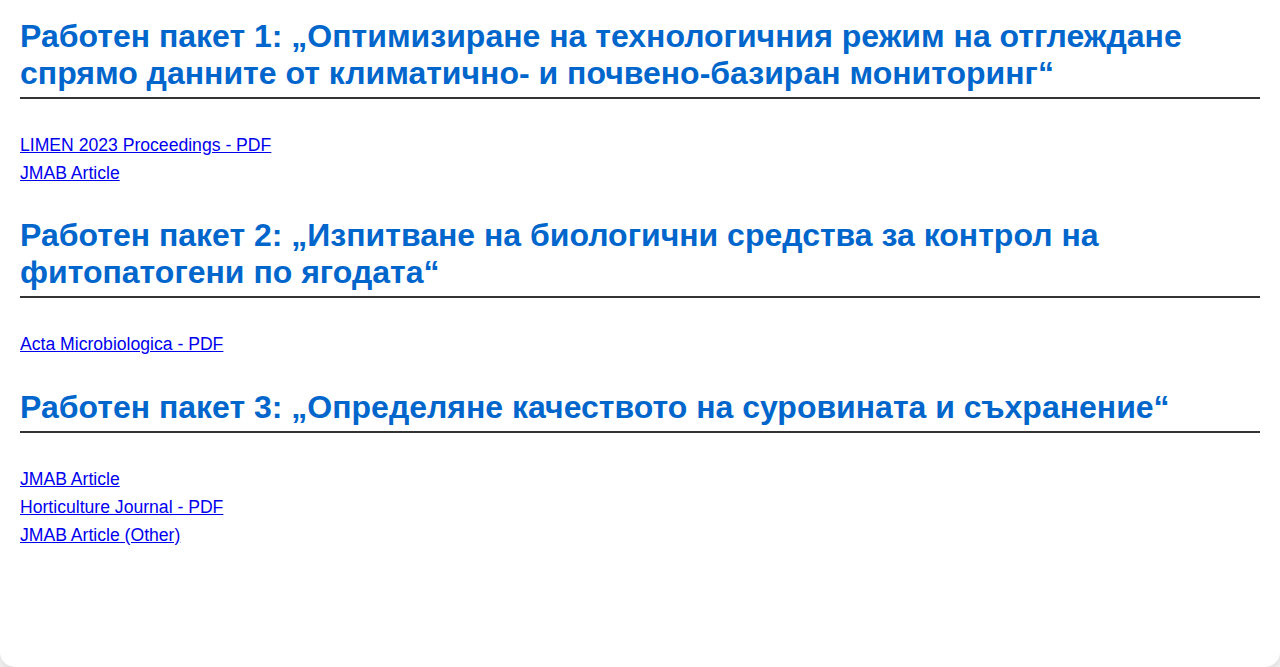
==== commit aa82c3cd: "quick fix" ====
--- a/index.html
+++ b/index.html
@@ -4,177 +4,7 @@
     <meta charset="UTF-8">
     <meta name="viewport" content="width=device-width, initial-scale=1.0">
     <title>Научно изследване</title>
-    <style>
-        /* Enable smooth scrolling */
-        html {
-            scroll-behavior: smooth;
-        }
-
-        body, html {
-            margin: 0;
-            padding: 0;
-            height: 100%;
-            font-family: Arial, sans-serif;
-            background-color: #f4f4f4; /* Light background color */
-            color: #333;
-            position: relative; /* To ensure footer works properly */
-        }
-
-        /* Hero Section */
-        .hero {
-            display: flex;
-            justify-content: center;
-            align-items: center;
-            height: 80vh;
-            padding: 20px;
-            background-color: #333; /* Dark background color */
-            color: white;
-            text-align: center;
-            box-shadow: 0 4px 8px rgba(0, 0, 0, 0.1); /* Slight shadow for depth */
-            border-radius: 15px; /* Curved edges */
-        }
-
-        .hero h1 {
-            font-size: 2.8em;
-            margin-bottom: 20px;
-            line-height: 1.3;
-        }
-
-        .hero p {
-            font-size: 1.2em;
-            max-width: 800px;
-            margin: 0 auto;
-        }
-
-        /* Navbar */
-        .nav-list {
-            display: flex;
-            justify-content: center;
-            background-color: #333;
-            list-style-type: none;
-            margin: 0;
-            padding: 10px 0;
-            position: fixed;
-            top: 0;
-            width: 100%;
-            z-index: 1000;
-            border-radius: 0 0 15px 15px; /* Curved edges on bottom of navbar */
-        }
-
-        .nav-list li {
-            margin: 0 20px;
-        }
-
-        .nav-list a {
-            color: white;
-            text-decoration: none;
-            font-size: 1.2em;
-        }
-
-        .nav-list a:hover {
-            text-decoration: underline;
-        }
-
-        /* Content sections */
-        .content {
-            padding: 100px 20px 100px; /* Adjusted for spacing below navbar */
-            background-color: white;
-            box-shadow: 0 4px 8px rgba(0, 0, 0, 0.1);
-            margin-bottom: 20px;
-            border-radius: 15px; /* Curved edges */
-        }
-
-        .section-title {
-            font-size: 2em;
-            margin-top: 30px;
-            border-bottom: 2px solid #333;
-            padding-bottom: 5px;
-            color: #0066cc;
-        }
-
-        .section-content {
-            font-size: 1.1em;
-            line-height: 1.6;
-            margin-top: 15px;
-            color: #444;
-        }
-
-        ul, ol {
-            font-size: 1.1em;
-            line-height: 1.6;
-            margin-left: 20px;
-        }
-
-        /* Gallery Grid Layout */
-        .gallery-grid {
-            display: grid;
-            grid-template-columns: repeat(auto-fill, minmax(250px, 1fr));
-            gap: 20px;
-            padding: 20px;
-            margin-top: 20px;
-        }
-
-        .gallery-item {
-            background-color: #fff;
-            padding: 10px;
-            border-radius: 15px; /* Curved edges */
-            text-align: center;
-            box-shadow: 0 4px 8px rgba(0, 0, 0, 0.1);
-            transition: transform 0.3s ease, box-shadow 0.3s ease;
-        }
-
-        .gallery-item img {
-            width: 100%;
-            height: auto;
-            border-radius: 10px;
-            box-shadow: 0 4px 8px rgba(0, 0, 0, 0.1);
-        }
-
-        .gallery-item p {
-            font-size: 1em;
-            color: #333;
-            margin-top: 10px;
-        }
-
-        .gallery-item:hover {
-            transform: scale(1.05);
-            box-shadow: 0 6px 12px rgba(0, 0, 0, 0.2);
-        }
-
-        /* Links */
-        .work-package-links a {
-            color: #0066cc;
-            text-decoration: none;
-            font-weight: bold;
-        }
-
-        .work-package-links a:hover {
-            text-decoration: underline;
-        }
-
-        .footer {
-            position: fixed; /* Fixed position to keep it at the bottom of the screen */
-            bottom: 0;
-            left: 0;
-            width: 100%;
-            background-color: rgba(51, 51, 51, 0.8); /* Dark background with opacity (80%) */
-            color: white;
-            text-align: center;
-            padding: 20px;
-            font-size: 1.1em;
-            box-shadow: 0 -4px 8px rgba(0, 0, 0, 0.1); /* Adds a subtle shadow above the footer */
-            z-index: 9999; /* Makes sure it's above other content */
-            border-radius: 15px 15px 0 0; /* Curved edges on top of footer */
-        }
-
-        .footer p {
-            margin: 5px 0;
-        }
-
-        .footer strong {
-            font-size: 1.2em;
-        }
-    </style>
+    <link rel="stylesheet" href="styles.css"> <!-- Link to the external CSS file -->
 </head>
 <body>
 
@@ -231,49 +61,45 @@
 <!-- Gallery Section -->
 <div id="gallery" class="content">
     <h2 class="section-title">Галерия</h2>
-    <!-- Gallery Container -->
     <div class="gallery-grid">
-        <!-- Image 1 -->
         <div class="gallery-item">
             <img src="photos/straw_b_close.png" alt="Изображение 1">
 
         </div>
-        <!-- Image 2 -->
         <div class="gallery-item">
             <img src="photos/straw_b_far1.png" alt="Изображение 2">
 
         </div>
-        <!-- Image 3 -->
         <div class="gallery-item">
             <img src="photos/straw_b_far2.png" alt="Изображение 3">
 
         </div>
-        <!-- Image 4 -->
+
         <div class="gallery-item">
             <img src="photos/straw_b_field.png" alt="Изображение 4">
 
         </div>
-        <!-- Image 5 -->
+
         <div class="gallery-item">
             <img src="photos/straw_b_field_vertical.png" alt="Изображение 5">
 
         </div>
-        <!-- Image 6 -->
+
         <div class="gallery-item">
             <img src="photos/straw_b_holes.png" alt="Изображение 6">
 
         </div>
-        <!-- Image 7 -->
+
         <div class="gallery-item">
             <img src="photos/straw_b_pack.png" alt="Изображение 7">
 
         </div>
-        <!-- Image 8 -->
+
         <div class="gallery-item">
             <img src="photos/straw_b_size.png" alt="Изображение 8">
 
         </div>
-        <!-- Image 9 -->
+
         <div class="gallery-item">
             <img src="photos/watering_machine.png" alt="Изображение 9">
 
@@ -285,20 +111,20 @@
 <div id="work-packages" class="content">
     <h2 class="section-title">Работни пакети</h2>
 
-    <!-- Work Package 1 -->
+
     <h3 class="section-title">Работен пакет 1: „Оптимизиране на технологичния режим на отглеждане спрямо данните от климатично- и почвено-базиран мониторинг“</h3>
     <p class="section-content">
         <a href="https://limen-conference.com/wp-content/uploads/2024/10/LIMEN_2023-Proceedings-WEB.pdf" target="_blank">LIMEN 2023 Proceedings - PDF</a><br>
         <a href="https://jmabonline.com/en/article/NOaAtILAlbXzFqUeLrQF" target="_blank">JMAB Article</a>
     </p>
 
-    <!-- Work Package 2 -->
+
     <h3 class="section-title">Работен пакет 2: „Изпитване на биологични средства за контрол на фитопатогени по ягодата“</h3>
     <p class="section-content">
         <a href="https://actamicrobio.bg/archive/issue-3-2024/amb-3-2024-article-10.pdf" target="_blank">Acta Microbiologica - PDF</a>
     </p>
 
-    <!-- Work Package 3 -->
+    
     <h3 class="section-title">Работен пакет 3: „Определяне качеството на суровината и съхранение“</h3>
     <p class="section-content">
         <a href="https://jmabonline.com/en/article/2PJq7ldE7EzakImATz9h" target="_blank">JMAB Article</a><br>
@@ -309,8 +135,7 @@
 
 <!-- Footer -->
 <div class="footer">
-    <p>БЛАГОДАРНОСТИ!
-        Проектът е финансиран от Фонд „Научни изследвания“ по „Конкурс за финансиране на фундаментални научни изследвания – 2022 г.“ (Договор № КП-06-Н66/4)</p>
+    <p>Проектът е финансиран от Фонд „Научни изследвания“ по „Конкурс за финансиране на фундаментални научни изследвания – 2022 г.“ (Договор № КП-06-Н66/4)</p>
 </div>
 
 </body>
--- a/styles.css
+++ b/styles.css
@@ -0,0 +1,170 @@
+
+/* Enable smooth scrolling */
+html {
+    scroll-behavior: smooth;
+}
+
+body, html {
+    margin: 0;
+    padding: 0;
+    height: 100%;
+    font-family: Arial, sans-serif;
+    background-color: #f4f4f4; /* Light background color */
+    color: #333;
+    position: relative; /* To ensure footer works properly */
+}
+
+/* Hero Section */
+.hero {
+    display: flex;
+    justify-content: center;
+    align-items: center;
+    height: 80vh;
+    padding: 20px;
+    background-color: #333; /* Dark background color */
+    color: white;
+    text-align: center;
+    box-shadow: 0 4px 8px rgba(0, 0, 0, 0.1); /* Slight shadow for depth */
+    border-radius: 15px; /* Curved edges */
+}
+
+.hero h1 {
+    font-size: 2.8em;
+    margin-bottom: 20px;
+    line-height: 1.3;
+}
+
+.hero p {
+    font-size: 1.2em;
+    max-width: 800px;
+    margin: 0 auto;
+}
+
+/* Navbar */
+.nav-list {
+    display: flex;
+    justify-content: center;
+    background-color: #333;
+    list-style-type: none;
+    margin: 0;
+    padding: 10px 0;
+    position: fixed;
+    top: 0;
+    width: 100%;
+    z-index: 1000;
+    border-radius: 0 0 15px 15px; /* Curved edges on bottom of navbar */
+}
+
+.nav-list li {
+    margin: 0 20px;
+}
+
+.nav-list a {
+    color: white;
+    text-decoration: none;
+    font-size: 1.2em;
+}
+
+.nav-list a:hover {
+    text-decoration: underline;
+}
+
+/* Content sections */
+.content {
+    padding: 100px 20px 100px; /* Adjusted for spacing below navbar */
+    background-color: white;
+    box-shadow: 0 4px 8px rgba(0, 0, 0, 0.1);
+    margin-bottom: 20px;
+    border-radius: 15px; /* Curved edges */
+}
+
+.section-title {
+    font-size: 2em;
+    margin-top: 30px;
+    border-bottom: 2px solid #333;
+    padding-bottom: 5px;
+    color: #0066cc;
+}
+
+.section-content {
+    font-size: 1.1em;
+    line-height: 1.6;
+    margin-top: 15px;
+    color: #444;
+}
+
+ul, ol {
+    font-size: 1.1em;
+    line-height: 1.6;
+    margin-left: 20px;
+}
+
+/* Gallery Grid Layout */
+.gallery-grid {
+    display: grid;
+    grid-template-columns: repeat(auto-fill, minmax(250px, 1fr));
+    gap: 20px;
+    padding: 20px;
+    margin-top: 20px;
+}
+
+.gallery-item {
+    background-color: #fff;
+    padding: 10px;
+    border-radius: 15px; /* Curved edges */
+    text-align: center;
+    box-shadow: 0 4px 8px rgba(0, 0, 0, 0.1);
+    transition: transform 0.3s ease, box-shadow 0.3s ease;
+}
+
+.gallery-item img {
+    width: 100%;
+    height: auto;
+    border-radius: 10px;
+    box-shadow: 0 4px 8px rgba(0, 0, 0, 0.1);
+}
+
+.gallery-item p {
+    font-size: 1em;
+    color: #333;
+    margin-top: 10px;
+}
+
+.gallery-item:hover {
+    transform: scale(1.05);
+    box-shadow: 0 6px 12px rgba(0, 0, 0, 0.2);
+}
+
+/* Links */
+.work-package-links a {
+    color: #0066cc;
+    text-decoration: none;
+    font-weight: bold;
+}
+
+.work-package-links a:hover {
+    text-decoration: underline;
+}
+
+.footer {
+    position: fixed; /* Fixed position to keep it at the bottom of the screen */
+    bottom: 0;
+    left: 0;
+    width: 100%;
+    background-color: rgba(51, 51, 51, 0.8); /* Dark background with opacity (80%) */
+    color: white;
+    text-align: center;
+    padding: 20px;
+    font-size: 1.1em;
+    box-shadow: 0 -4px 8px rgba(0, 0, 0, 0.1); /* Adds a subtle shadow above the footer */
+    z-index: 9999; /* Makes sure it's above other content */
+    border-radius: 15px 15px 0 0; /* Curved edges on top of footer */
+}
+
+.footer p {
+    margin: 5px 0;
+}
+
+.footer strong {
+    font-size: 1.2em;
+}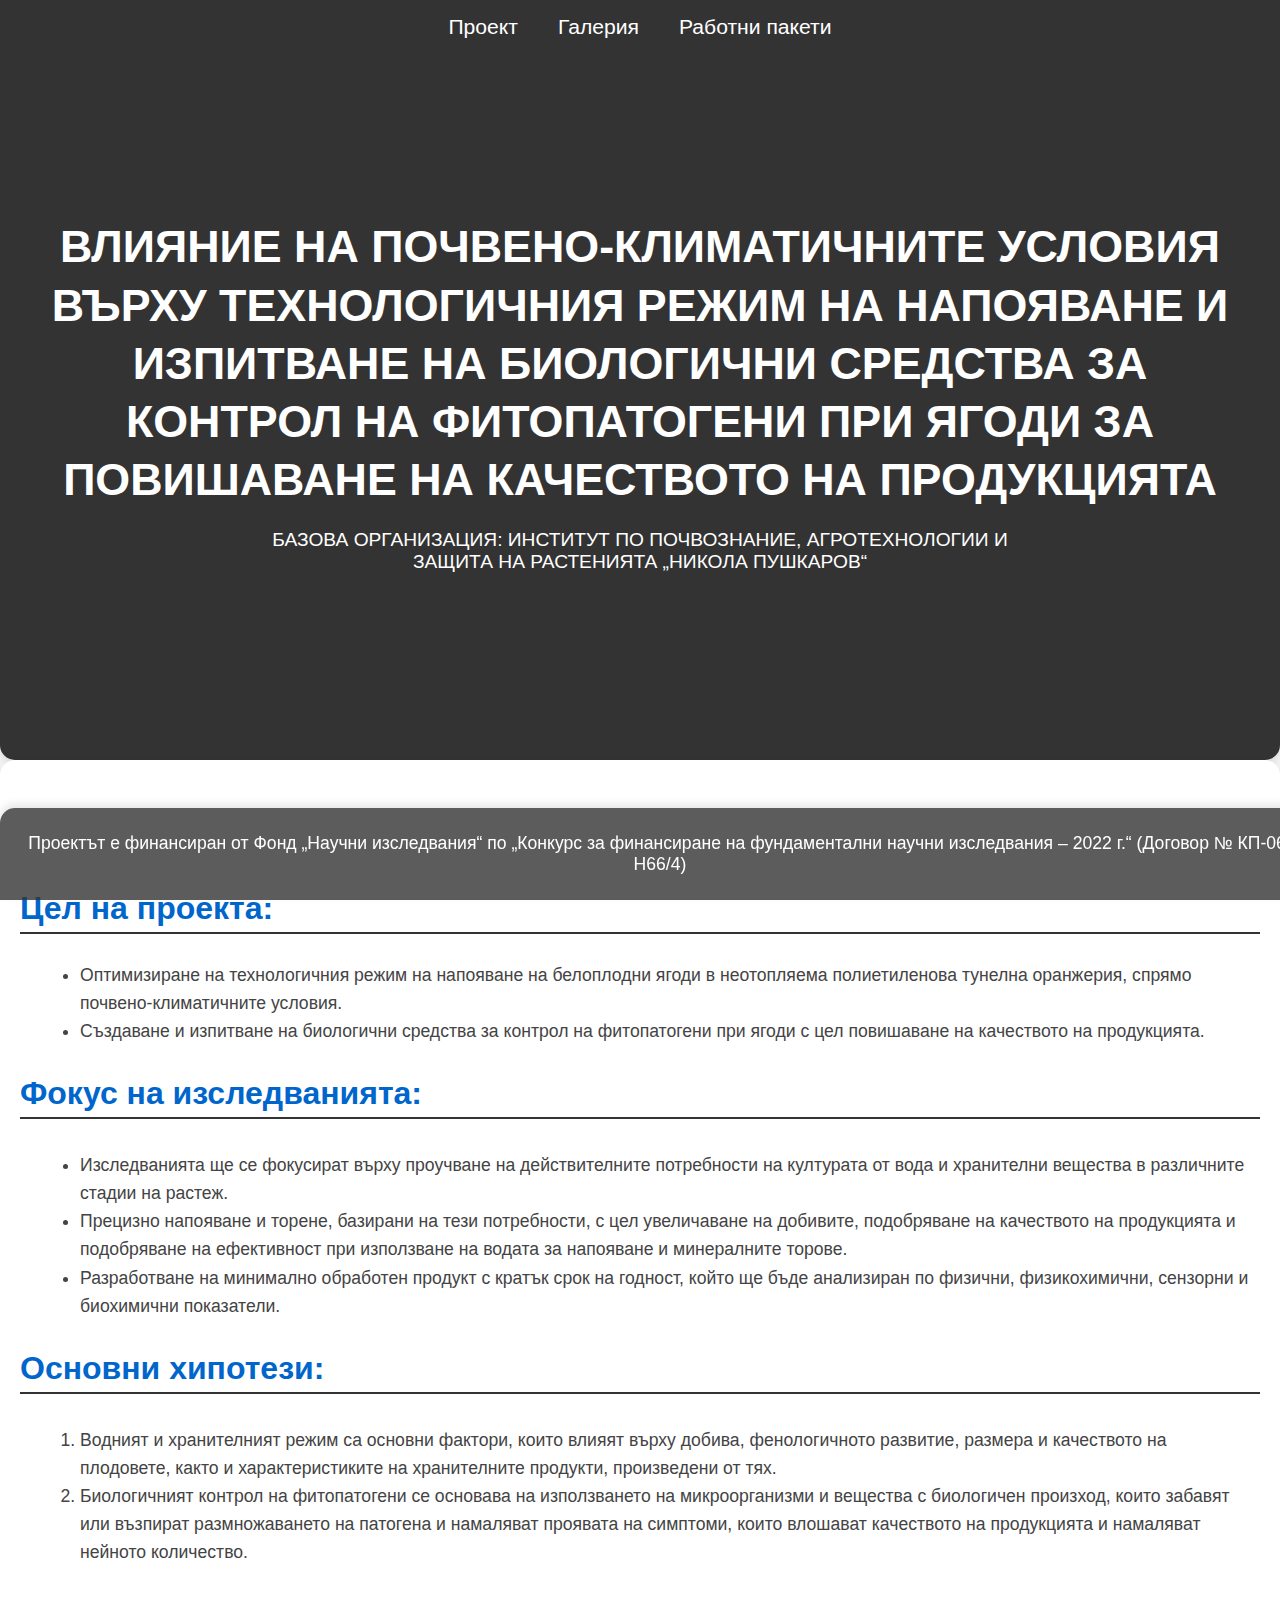
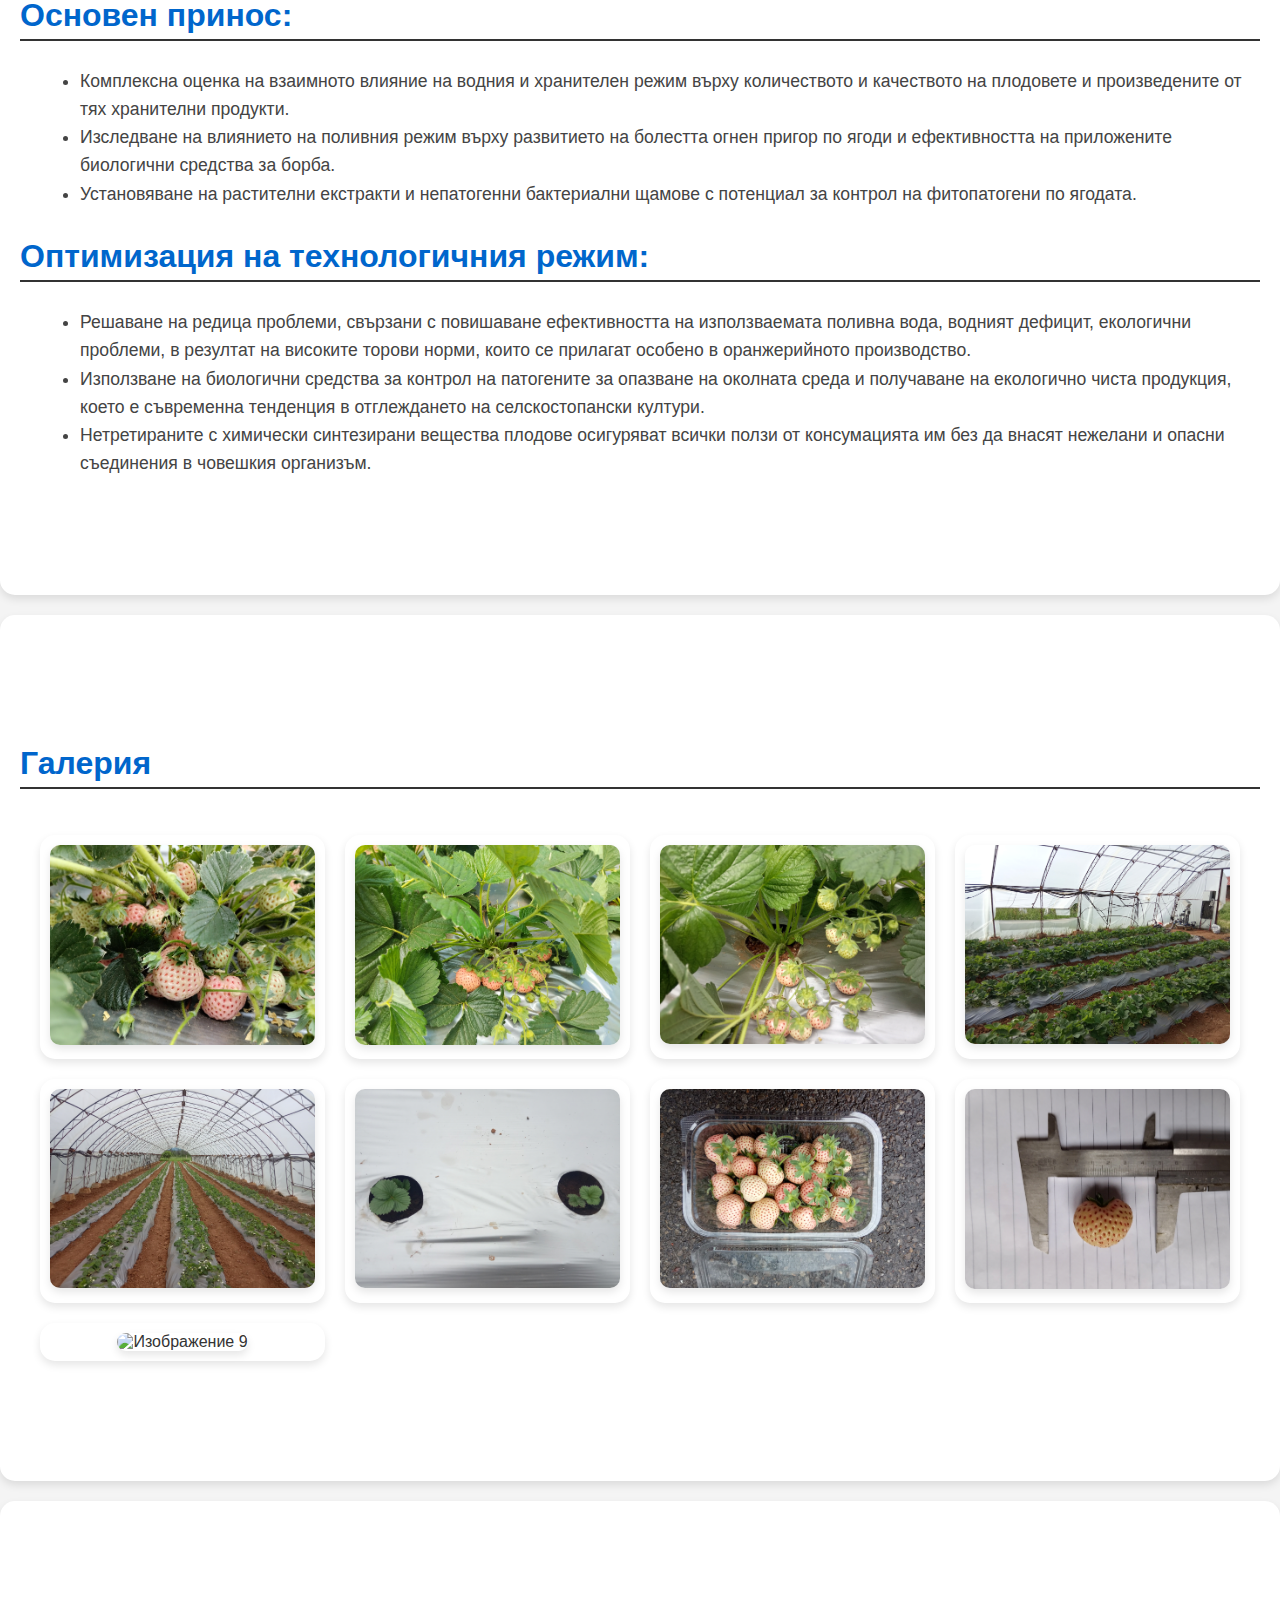
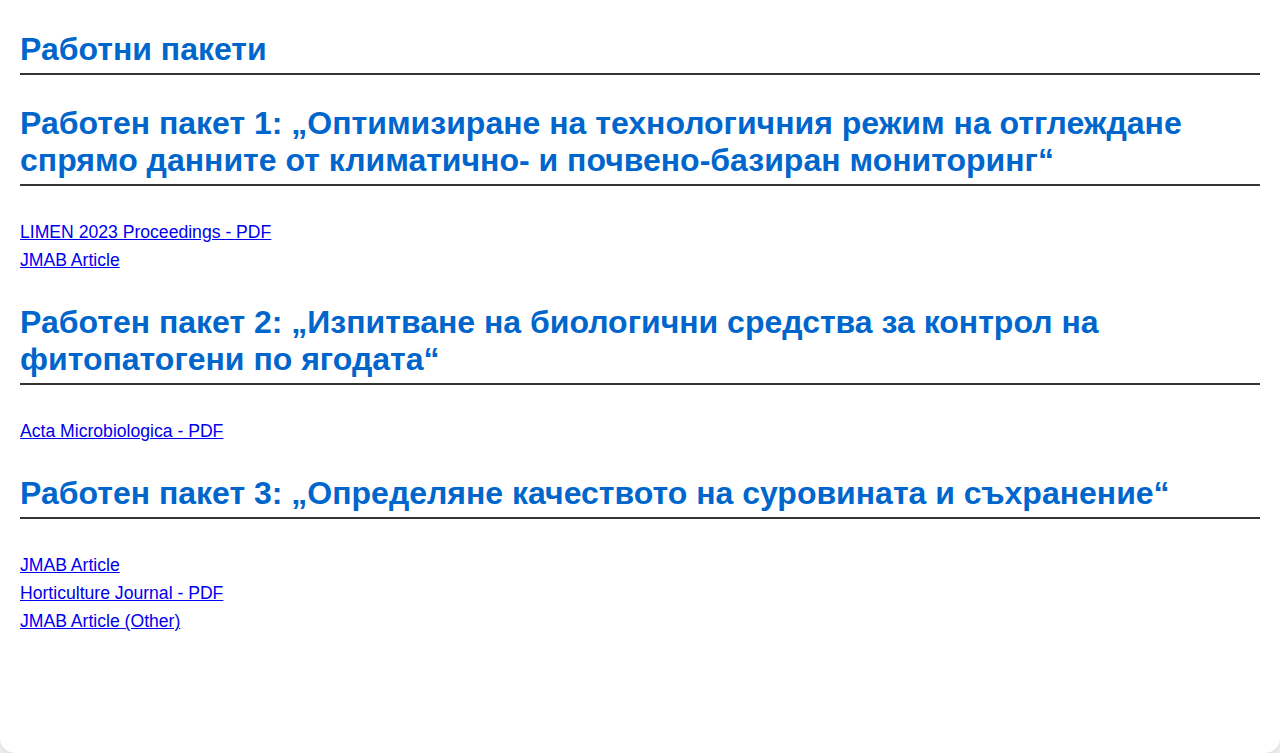
==== commit 9c33f200: "fixing the paragraphs" ====
--- a/index.html
+++ b/index.html
@@ -25,37 +25,34 @@
 
 <!-- Project Section -->
 <div id="project" class="content">
-    <h2 class="section-title">Проект</h2>
-    <p class="section-content">
-        Влияние на почвено-климатичните условия върху технологичния режим на напояване и изпитване на биологични средства за контрол на фитопатогени при ягоди за повишаване на качеството на продукцията.
-    </p>
-    <h3 class="section-title">Базова организация:</h3>
-    <p class="section-content">
-        Институт по почвознание, агротехнологии и защита на растенията „Никола Пушкаров“.
-    </p>
-    <h3 class="section-title">Цели на проекта:</h3>
-    <p class="section-content">
-        Оптимизиране на режима на напояване на белоплодни ягоди в неотопляема полиетиленова тунелна оранжерия, спрямо почвено-климатичните условия. Създаване и изпитване на биологични средства за контрол на фитопатогени при ягоди с цел подобряване на качеството на продукцията.
-    </p>
+    <h2 class="section-title">Цел на проекта:</h2>
+    <ul class="section-content">
+        <li>Оптимизиране на технологичния режим на напояване на белоплодни ягоди в неотопляема полиетиленова тунелна оранжерия, спрямо почвено-климатичните условия.</li>
+        <li>Създаване и изпитване на биологични средства за контрол на фитопатогени при ягоди с цел повишаване на качеството на продукцията.</li>
+    </ul>
     <h3 class="section-title">Фокус на изследванията:</h3>
     <ul class="section-content">
-        <li>Прецизно напояване и торене въз основа на растежните стадии на културата.</li>
-        <li>Оценка на физични, физикохимични, сензорни и биохимични характеристики на минимално обработен продукт.</li>
-        <li>Анализ на биологични средства за контрол на патогени, използвайки микроорганизми и биологични вещества.</li>
+        <li>Изследванията ще се фокусират върху проучване на действителните потребности на културата от вода и хранителни вещества в различните стадии на растеж.</li>
+        <li>Прецизно напояване и торене, базирани на тези потребности, с цел увеличаване на добивите, подобряване на качеството на продукцията и подобряване на ефективност при използване на водата за напояване и минералните торове.</li>
+        <li>Разработване на минимално обработен продукт с кратък срок на годност, който ще бъде анализиран по физични, физикохимични, сензорни и биохимични показатели.</li>
     </ul>
     <h3 class="section-title">Основни хипотези:</h3>
     <ol class="section-content">
-        <li>Водният и хранителният режим значително влияят върху добива, фенологичното развитие и качеството на плодовете.</li>
-        <li>Биологичният контрол е ефективен чрез микроорганизми и природни вещества, намаляващи проявата на вредни симптоми при ягоди.</li>
+        <li>Водният и хранителният режим са основни фактори, които влияят върху добива, фенологичното развитие, размера и качеството на плодовете, както и характеристиките на хранителните продукти, произведени от тях.</li>
+        <li>Биологичният контрол на фитопатогени се основава на използването на микроорганизми и вещества с биологичен произход, които забавят или възпират размножаването на патогена и намаляват проявата на симптоми, които влошават качеството на продукцията и намаляват нейното количество.</li>
     </ol>
-    <h3 class="section-title">Основен принос:</h3>
-    <p class="section-content">
-        Комплексна оценка на влиянието на водния и хранителния режим върху количеството и качеството на плодовете. Идентифициране на растителни екстракти и непатогенни бактериални щамове с потенциал за контрол на фитопатогени при ягоди.
-    </p>
-    <h3 class="section-title">Екологични ползи:</h3>
-    <p class="section-content">
-        Екологично чисто производство чрез биологичен контрол, осигуряващо безопасни продукти без химически съединения, които могат да навредят на човешкия организъм.
-    </p>
+    <h2 class="section-title">Основен принос:</h2>
+    <ul class="section-content">
+        <li>Комплексна оценка на взаимното влияние на водния и хранителен режим върху количеството и качеството на плодовете и произведените от тях хранителни продукти.</li>
+        <li>Изследване на влиянието на поливния режим върху развитието на болестта огнен пригор по ягоди и ефективността на приложените биологични средства за борба.</li>
+        <li>Установяване на растителни екстракти и непатогенни бактериални щамове с потенциал за контрол на фитопатогени по ягодата.</li>
+    </ul>
+    <h2 class="section-title">Оптимизация на технологичния режим:</h2>
+    <ul class="section-content">
+        <li>Решаване на редица проблеми, свързани с повишаване ефективността на използваемата поливна вода, водният дефицит, екологични проблеми, в резултат на високите торови норми, които се прилагат особено в оранжерийното производство.</li>
+        <li>Използване на биологични средства за контрол на патогените за опазване на околната среда и получаване на екологично чиста продукция, което е съвременна тенденция в отглеждането на селскостопански култури. </li>
+        <li>Нетретираните с химически синтезирани вещества плодове осигуряват всички ползи от консумацията им без да внасят нежелани и опасни съединения в човешкия организъм.</li>
+    </ul>
 </div>
 
 <!-- Gallery Section -->
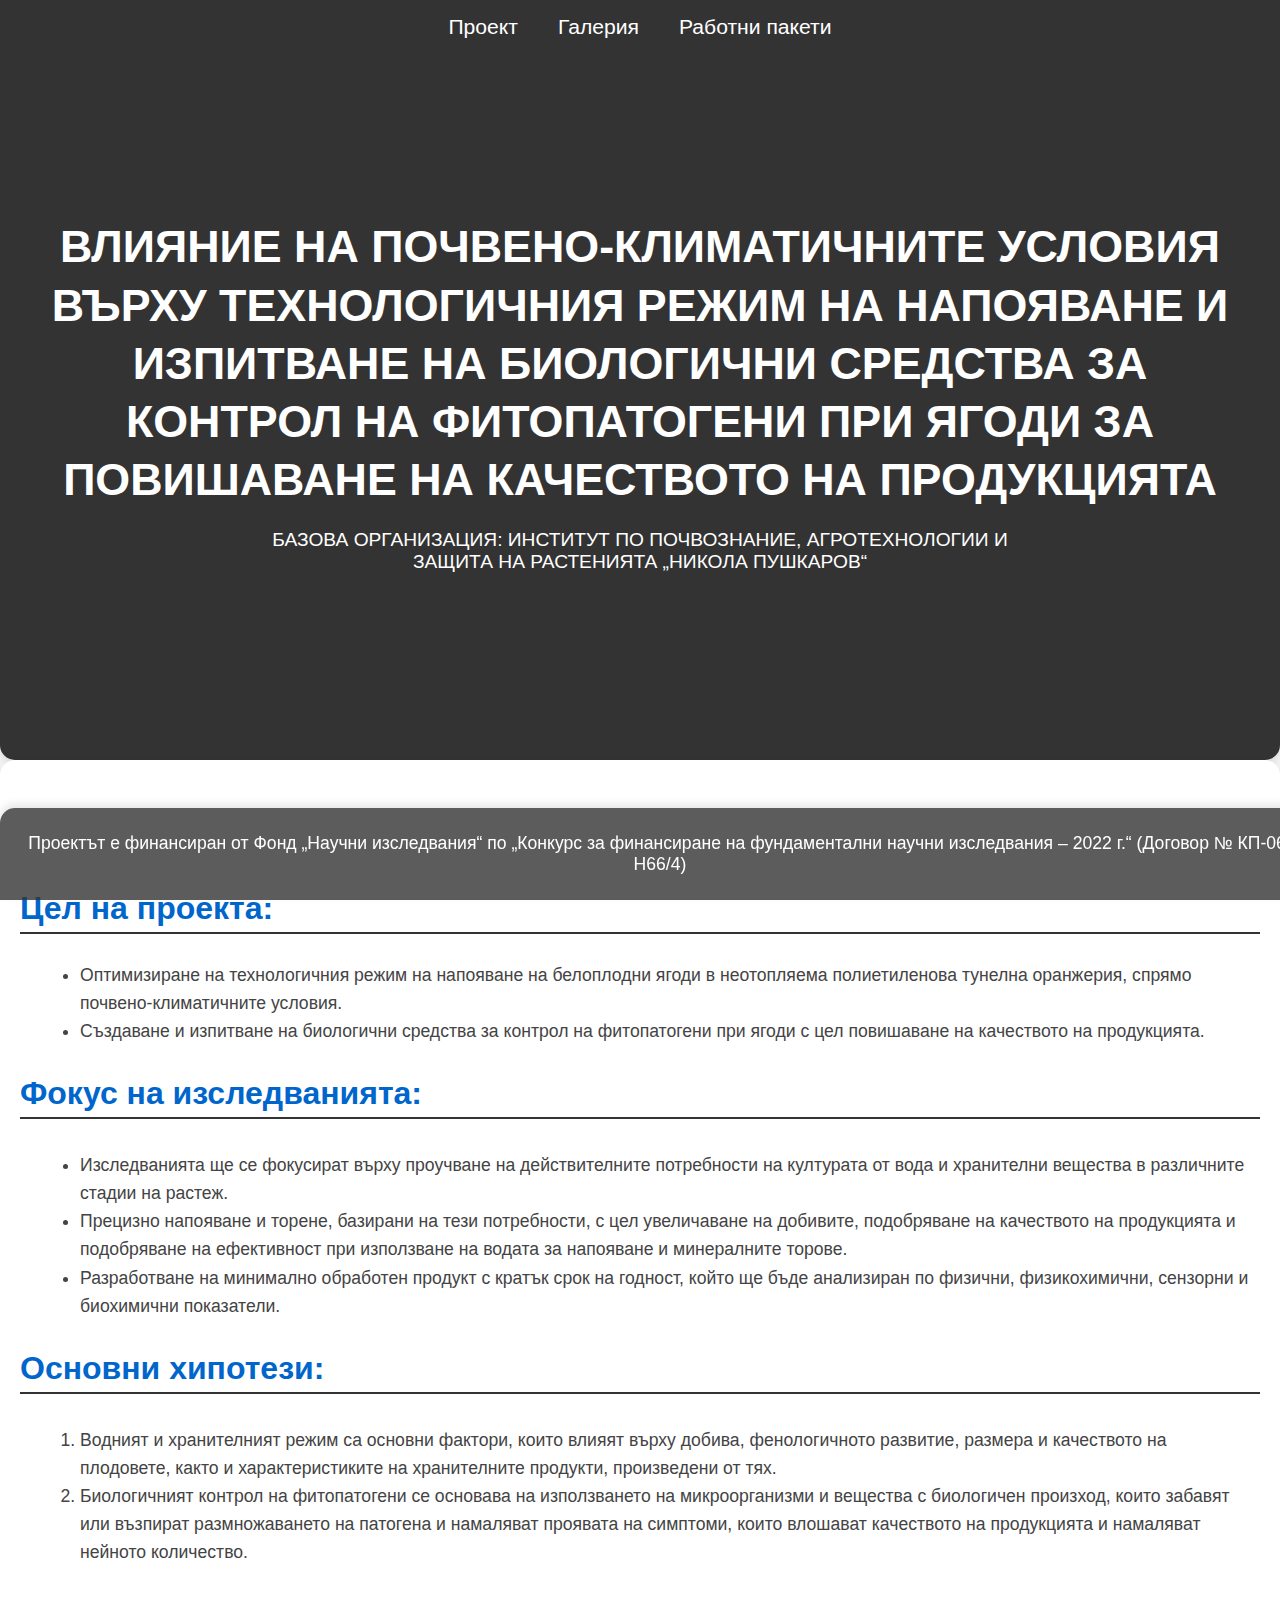
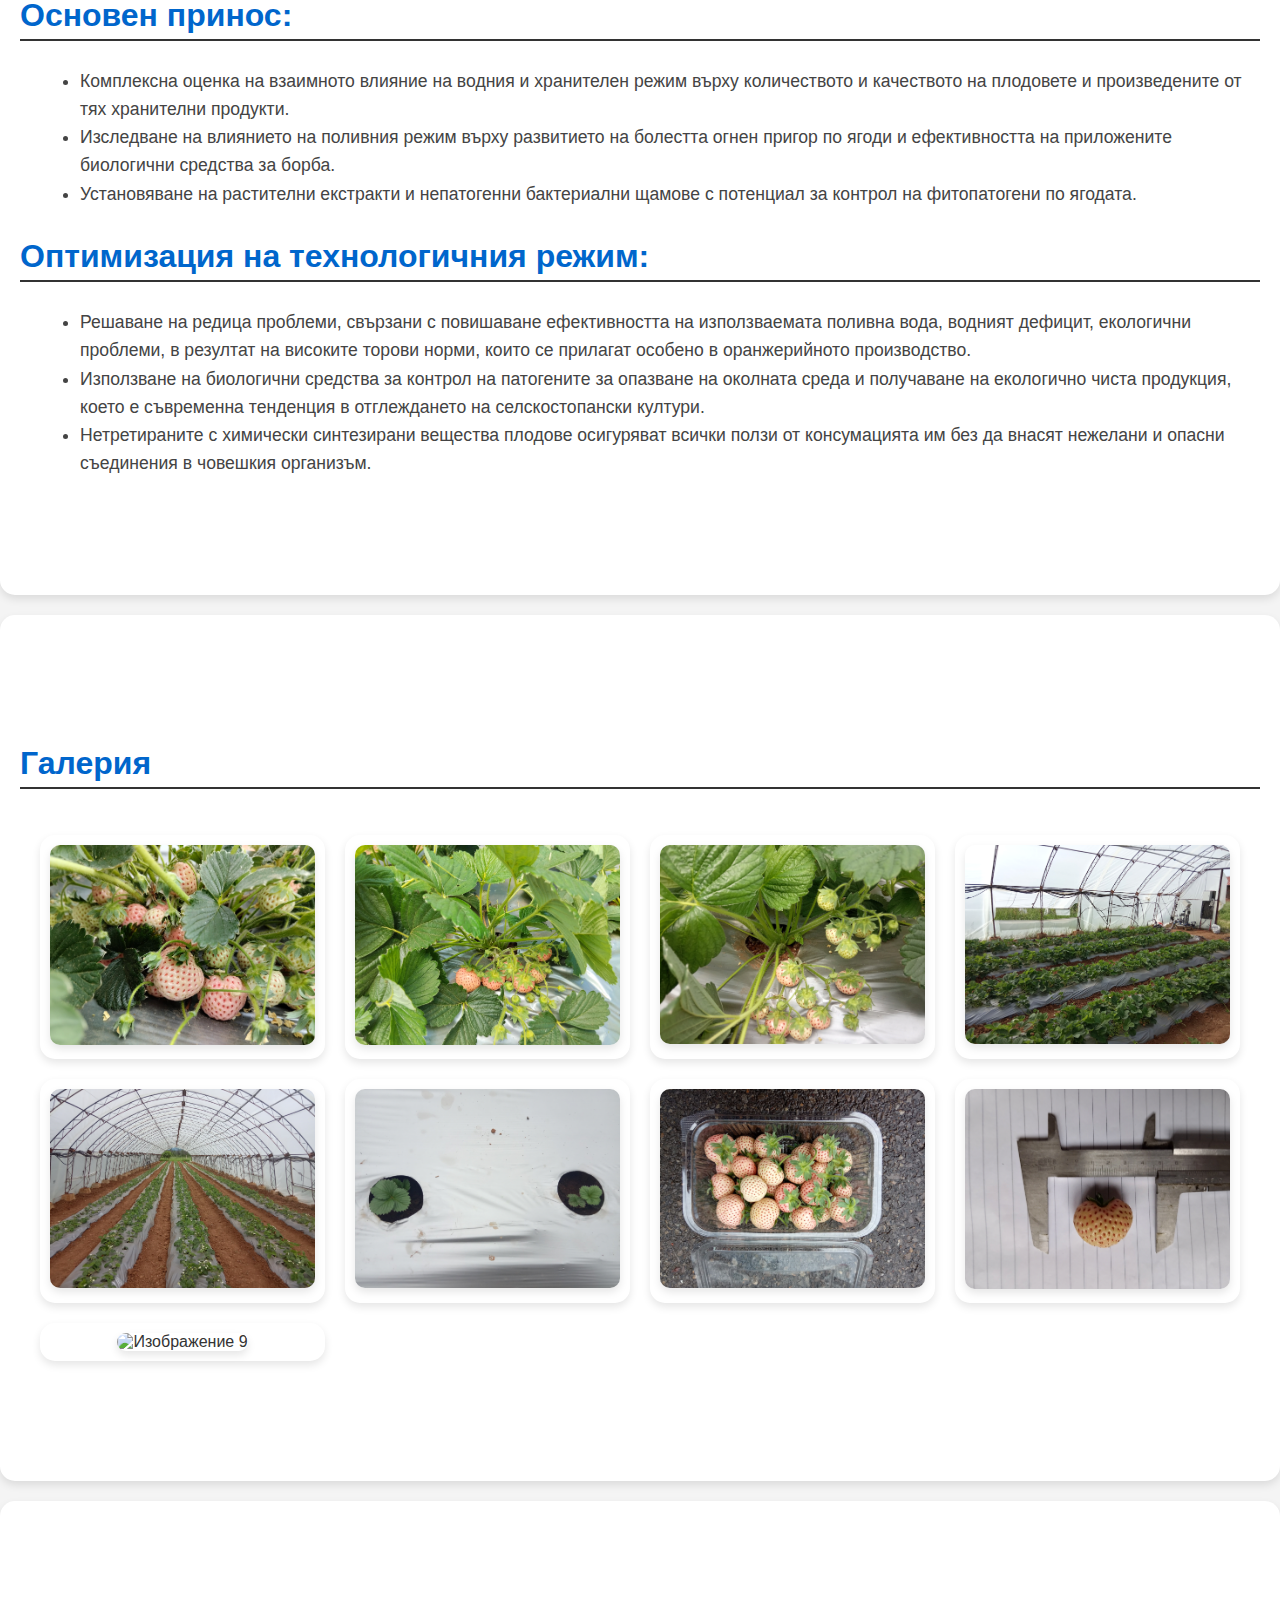
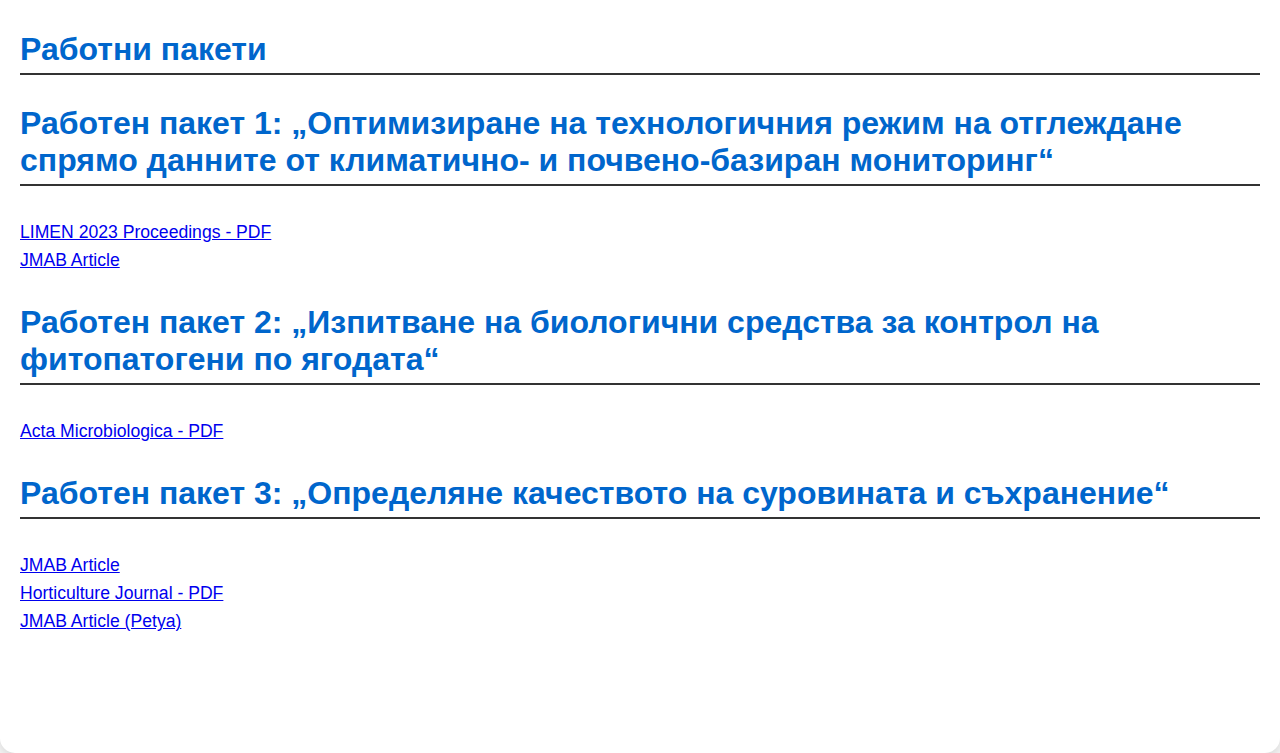
==== commit 5b032ac3: "link correction" ====
--- a/index.html
+++ b/index.html
@@ -121,12 +121,12 @@
         <a href="https://actamicrobio.bg/archive/issue-3-2024/amb-3-2024-article-10.pdf" target="_blank">Acta Microbiologica - PDF</a>
     </p>
 
-    
+
     <h3 class="section-title">Работен пакет 3: „Определяне качеството на суровината и съхранение“</h3>
     <p class="section-content">
         <a href="https://jmabonline.com/en/article/2PJq7ldE7EzakImATz9h" target="_blank">JMAB Article</a><br>
         <a href="https://horticulturejournal.usamv.ro/pdf/2024/issue_1/Art58.pdf" target="_blank">Horticulture Journal - PDF</a><br>
-        <a href="https://jmabonline.com/en/article/NOaAtILAlbXzFqUeLrQF" target="_blank">JMAB Article (Other)</a>
+        <a href="https://jmabonline.com/en/article/zWgjrSKxYgWp4HywjRxN" target="_blank">JMAB Article (Petya)</a>
     </p>
 </div>
 
--- a/styles.css
+++ b/styles.css
@@ -1,4 +1,3 @@
-
 /* Enable smooth scrolling */
 html {
     scroll-behavior: smooth;
@@ -69,6 +68,22 @@
     text-decoration: underline;
 }
 
+/* Mobile navbar */
+.navbar-toggle {
+    display: none;
+    cursor: pointer;
+    font-size: 2em;
+    color: white;
+}
+
+.navbar-menu {
+    display: flex;
+}
+
+.navbar-menu.active {
+    display: block;
+}
+
 /* Content sections */
 .content {
     padding: 100px 20px 100px; /* Adjusted for spacing below navbar */
@@ -146,6 +161,7 @@
     text-decoration: underline;
 }
 
+/* Footer */
 .footer {
     position: fixed; /* Fixed position to keep it at the bottom of the screen */
     bottom: 0;
@@ -167,4 +183,93 @@
 
 .footer strong {
     font-size: 1.2em;
-}+}
+
+/* Media Queries for Mobile Devices */
+@media (max-width: 768px) {
+    .hero {
+        min-height: 30vh; /* Decrease the minimum height */
+        padding: 5% 4%; /* Adjust padding to make the hero section smaller */
+    }
+
+    .hero h1 {
+        font-size: 6vw; /* Reduce font size for better scaling */
+    }
+
+    .hero p {
+        font-size: 4vw; /* Adjust the paragraph text size */
+    }
+
+    .nav-list {
+        display: none; /* Hide the navbar links on mobile */
+        flex-direction: column;
+        padding: 15px 0;
+        width: 100%;
+    }
+
+    .navbar-toggle {
+        display: block; /* Display the navbar toggle on mobile */
+    }
+
+    .nav-list li {
+        margin: 10px 0;
+        text-align: center;
+    }
+
+    .section-title {
+        font-size: 4vw; /* Adjust title size */
+    }
+
+    .section-content {
+        font-size: 3.5vw; /* Adjust for readability */
+        line-height: 1.5;
+    }
+
+    .gallery-grid {
+        display: grid;
+        grid-template-columns: repeat(auto-fill, minmax(200px, 1fr)); /* Automatically adjust grid */
+    }
+
+    .gallery-item img {
+        width: 100%; /* Make images responsive */
+        object-fit: cover;
+    }
+
+    .footer {
+        font-size: 4vw; /* Font size adjusts with screen */
+        padding: 10px;
+        margin-top: 20px;
+        text-align: center;
+    }
+}
+
+@media (max-width: 480px) {
+    .hero {
+        min-height: 25vh; /* Further reduce height on very small screens */
+        padding: 5% 2%; /* Smaller padding */
+    }
+
+    .hero h1 {
+        font-size: 8vw; /* Make the font size a bit smaller */
+    }
+
+    .hero p {
+        font-size: 5vw; /* Adjust the paragraph text size */
+    }
+
+    .nav-list a {
+        font-size: 4vw;
+    }
+
+    .section-title {
+        font-size: 5vw;
+    }
+
+    .footer {
+        font-size: 5vw;
+        padding: 8px;
+        margin-top: 20px;
+    }
+}
+
+
